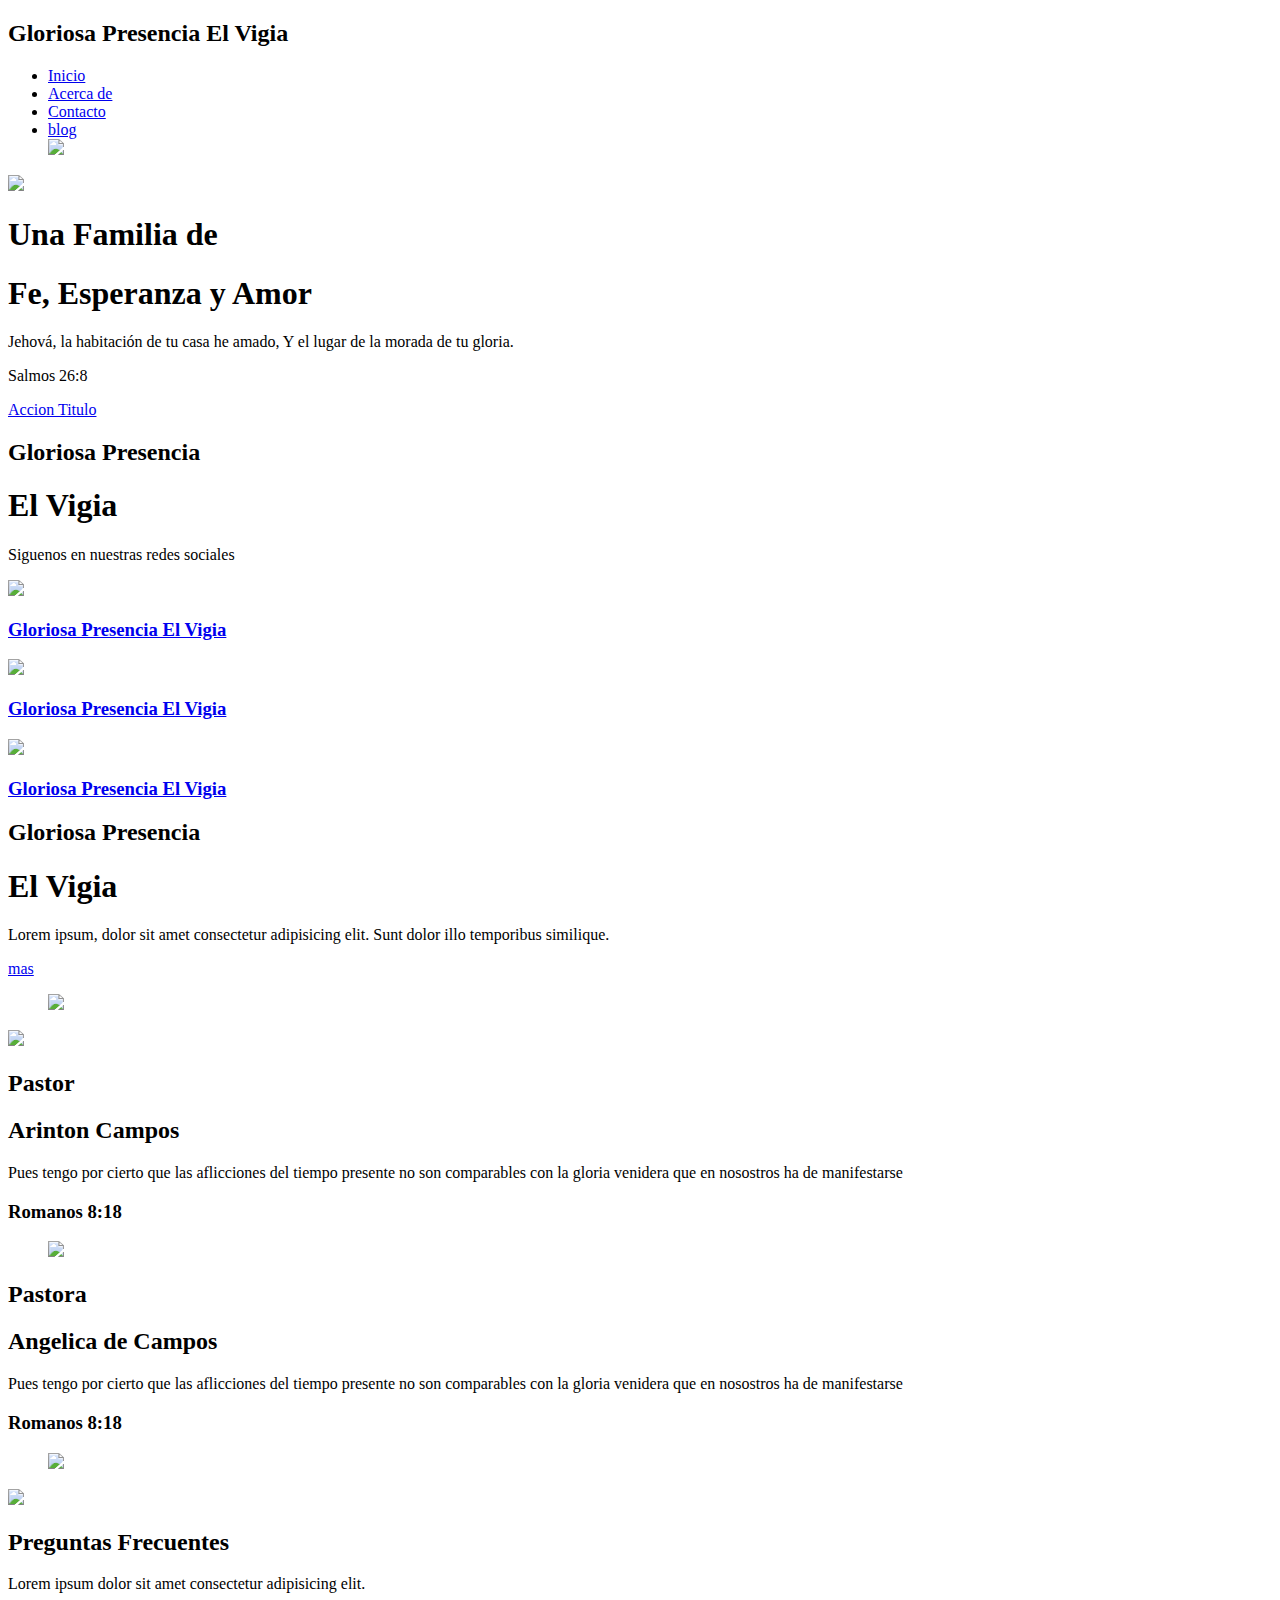
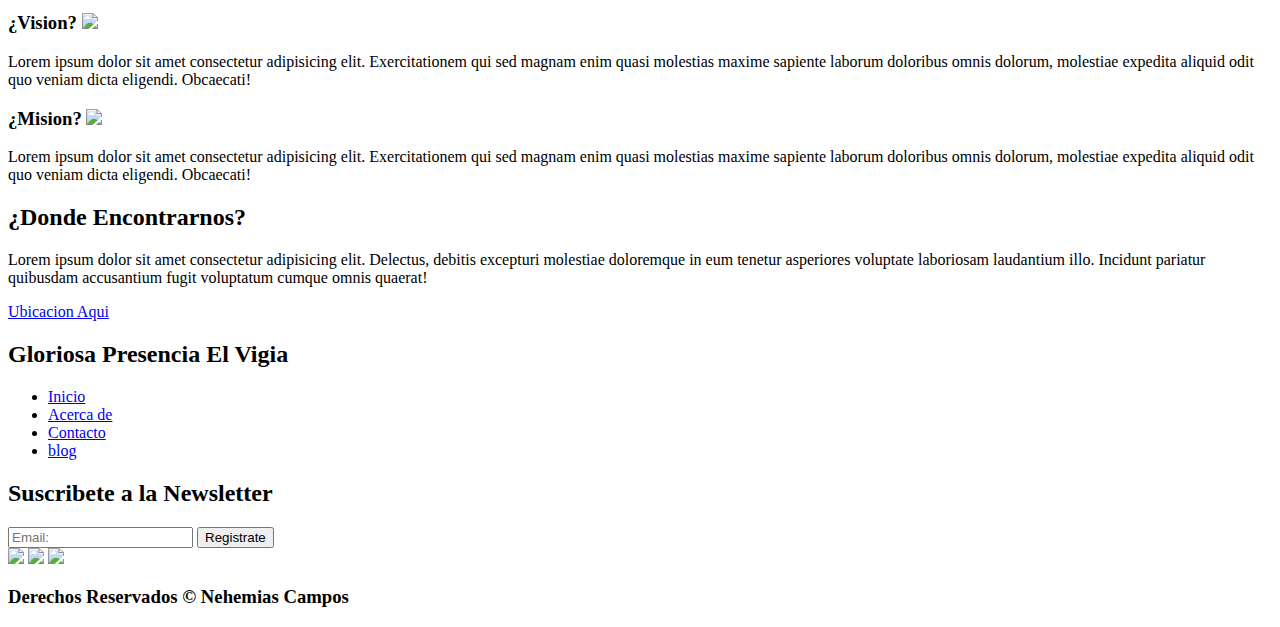
==== index.html @ e7c18369 "Add files via upload" ====
<!DOCTYPE html>
<html lang="es">
<head>
    <meta charset="UTF-8">
    <meta http-equiv="X-UA-Compatible" content="IE=edge">
    <meta name="viewport" content="width=device-width, initial-scale=1.0">
    <title>Gloriosa Presencia El Vigia</title>
    <link rel="shortcut icon" href="./images/favicon.ico" type="image/x-icon">
    <link rel="stylesheet" href="./css/normalize.css">
    <link rel="stylesheet" href="./css/estilos.css">

    <meta name="the-color" content="#2091F9">


<meta name="title" content="Gloriosa Presencia El Vigía ">
<meta name="description" content="">


<meta property="og:type" content="website">
<meta property="og:url" content="https://gloriosapresenciaelvigia.github.io">
<meta property="og:title" content="Gloriosa Presencia El Vigía">
<meta property="og:description" content="">
<meta property="og:image" content="https://gloriosapresenciaelvigia.github.io/images/photo.jpg">
</head>
<body>
    
    <header class="hero">
        <nav class="nav container">

            <div class="nav logo">
                <h2 class="nav__title">Gloriosa Presencia El Vigia</h2>
            </div>

            <ul class="nav__link nav__link--menu">
                <li class="nav__items">
                    <a href="#" class="nav__links">Inicio</a>
                </li>
                <li class="nav__items">
                    <a href="#" class="nav__links">Acerca de</a>
                </li>
                <li class="nav__items">
                    <a href="#" class="nav__links">Contacto</a>
                </li>
                <li class="nav__items">
                    <a href="#" class="nav__links">blog</a>
                </li>

                <img src="./images/close.svg" class="nav__close">
            </ul>

            <div class="nav__menu">
                <img src="./images/menu.svg" class="nav__menu">
            </div>
        </nav>


        <section class="hero__container container">
            <h1 class="hero__title">Una Familia de</h1>
            <h1 class="hero__title">Fe, Esperanza y Amor</h1>
            <p class="hero__paragraph">Jehová, la habitación de tu casa he amado, Y el lugar de la morada de tu gloria.</p>
            <p class="hero__paragraph">Salmos 26:8</p>
            <a href="#" class="cta">Accion Titulo</a>
        </section>
    </header>

<main >
    <section class="container about">
        <h2 class="subtitle">Gloriosa Presencia</h2>
        <h1 class="subtitle">El Vigia</h1>
        <p class="about__paragraph">Siguenos en nuestras redes sociales</p>
    
    <div class="about__main">
        <article class="about__icons">
            <img src="./images/instagram.svg" class="about__icon">
        <h3>   
            <a href="#" class="about__title">Gloriosa Presencia El Vigia</a>
        </h3> 
        </article>

        <article class="about__icons">
            <img src="./images/facebook.svg" class="about__icon">
            <h3>
                <a href="https://www.facebook.com/profile.php?id=100068288993117" class="about__title">Gloriosa Presencia El Vigia</a> 
            </h3>  
        </article>

        <article class="about__icons">
            <img src="./images/whatsapp.svg" class="about__icon">
            <h3>
                <a href="#" class="about__title">Gloriosa Presencia El Vigia</a>
            </h3>
        </article>
    </div>
    </section>
    
    <section class="knowledge">
        <div class="knowledge__container container">
            <div class="knowledge__texts">
                <h2 class="subtitle">Gloriosa Presencia</h2>
                <h1 class="subtitle">El Vigia</h1>
                    <p class="knowledge__paragraph">Lorem ipsum, dolor sit amet consectetur adipisicing elit. Sunt dolor illo temporibus similique.</p>
                <a href="#" class="cta">mas</a>
            </div>
            
            <figure class="knowledge__picture">
                <img src="./images/photo.jpg" class="knowledge__img">
            </figure>
        </div>
    </section>

    <section class="pastores">
        <div class="pastores__container container">
                <img src="./images/left1arrow.svg" class="pastores__arrow" id="before">
            
            <section class="pastores__body pastores__body--show" data-id="1">
                <div class="pastores__texts">
                    <h2 class="subtitle">Pastor</h2>
                        <h2 class="subtitle__title">Arinton Campos</h2>
                            <p class="pastores__review">Pues tengo por cierto que las aflicciones del tiempo presente no son comparables con la gloria venidera que en nosostros ha de manifestarse</p>
                    <h3 class="review__title">Romanos 8:18</h3>
                </div>
                <figure class="pastores__picture">
                    <img src="./images/pastores.jpg" class="pastores__img">
                </figure>
            </section>

            <section class="pastores__body" data-id="2">
                <div class="pastores__texts">
                    <h2 class="subtitle">Pastora</h2>
                    <h2 class="subtitle__title">Angelica de Campos</h2>
                        <p class="pastores__review">Pues tengo por cierto que las aflicciones del tiempo presente no son comparables con la gloria venidera que en nosostros ha de manifestarse</p>
                    <h3 class="review__title">Romanos 8:18</h3>
                </div>
                <figure class="pastores__picture">
                    <img src="./images/pastores.jpg" class="pastores__img">
                </figure>
            </section>
            <img src="./images/rigtharrow.svg" class="pastores__arrow" id="next">
        </div>
    </section>

    <section class="questions container">
        <h2 class="subtitle">Preguntas Frecuentes</h2>
        <p class="questions__paragraph">Lorem ipsum dolor sit amet consectetur adipisicing elit.</p>

        <section class="questions__container">
            <article class="questions__padding">
                <div class="questions__answer">
                    <h3 class="questions__title">¿Vision?
                        <span class="questions__arrow">
                            <img src="./images/arrow.svg" class="questions__img">
                        </span>
                    </h3>

                    <p class="questions__show">Lorem ipsum dolor sit amet consectetur adipisicing elit. Exercitationem qui sed magnam enim quasi molestias maxime sapiente laborum doloribus omnis dolorum, molestiae expedita aliquid odit quo veniam dicta eligendi. Obcaecati!</p>
                </div>
            </article>

            <article class="questions__padding">
                <div class="questions__answer">
                    <h3 class="questions__title">¿Mision?
                        <span class="questions__arrow">
                            <img src="./images/arrow.svg" class="questions__img">
                        </span>
                    </h3>

                    <p class="questions__show">Lorem ipsum dolor sit amet consectetur adipisicing elit. Exercitationem qui sed magnam enim quasi molestias maxime sapiente laborum doloribus omnis dolorum, molestiae expedita aliquid odit quo veniam dicta eligendi. Obcaecati!</p>
                </div>
            </article>
        </section>

        <section class="questions__offer">
            <h2 class="subtitle">¿Donde Encontrarnos?</h2>
            <p class="questions__copy">Lorem ipsum dolor sit amet consectetur adipisicing elit. Delectus, debitis excepturi molestiae doloremque in eum tenetur asperiores voluptate laboriosam laudantium illo. Incidunt pariatur quibusdam accusantium fugit voluptatum cumque omnis quaerat!</p>
            <a href="#" class="cta">Ubicacion Aqui</a>
        </section>
    </section>

</main>

<footer class="footer">
    <section class="footer__container container">
        <nav class="nav nav--footer">
            <h2 class="footer__title">Gloriosa Presencia El Vigia</h2>

            <ul class="nav__link nav__link--footer">
                <li class="nav__items">
                    <a href="#" class="nav__links">Inicio</a>
                </li>
                <li class="nav__items">
                    <a href="#" class="nav__links">Acerca de</a>
                </li>
                <li class="nav__items">
                    <a href="#" class="nav__links">Contacto</a>
                </li>
                <li class="nav__items">
                    <a href="#" class="nav__links">blog</a>
                </li>
            </ul>

        </nav>

        <form class="footer__form" action="https://formspree.io/f/mpzedkgv"
            method="POST">
            <h2 class="footer__newsletter">Suscribete a la Newsletter</h2>
            <div class="footer__inputs">
                <input type="email" placeholder="Email:" class="footer__input" name="_replyto">
                <input type="submit" value="Registrate" class="footer__submit">
            </div>
        </form>
    </section>

    <section class="footer__copy container">
        <div class="footer__social">
            <a href="https://www.facebook.com/profile.php?id=100073681330942" class="footer__icons"><img src="./images/facebook.svg" class="footer__img"></a>
            <a href="https://instagram.com/campos.2212?igshid=ZDdkNTZiNTM=" class="footer__icons"><img src="./images/instagram.svg" class="footer__img"></a>
            <a href="#" class="footer__icons"><img src="./images/whatsapp.svg" class="footer__img"></a>
        </div>

        <h3 class="footer__copyrigth">Derechos Reservados &copy; Nehemias Campos</h3>
    </section>
</footer>

<script src="./js/slider.js"></script>
<script src="./js/questions.js"></script>
<script src="./js/menu.js"></script>

</body>
</html>
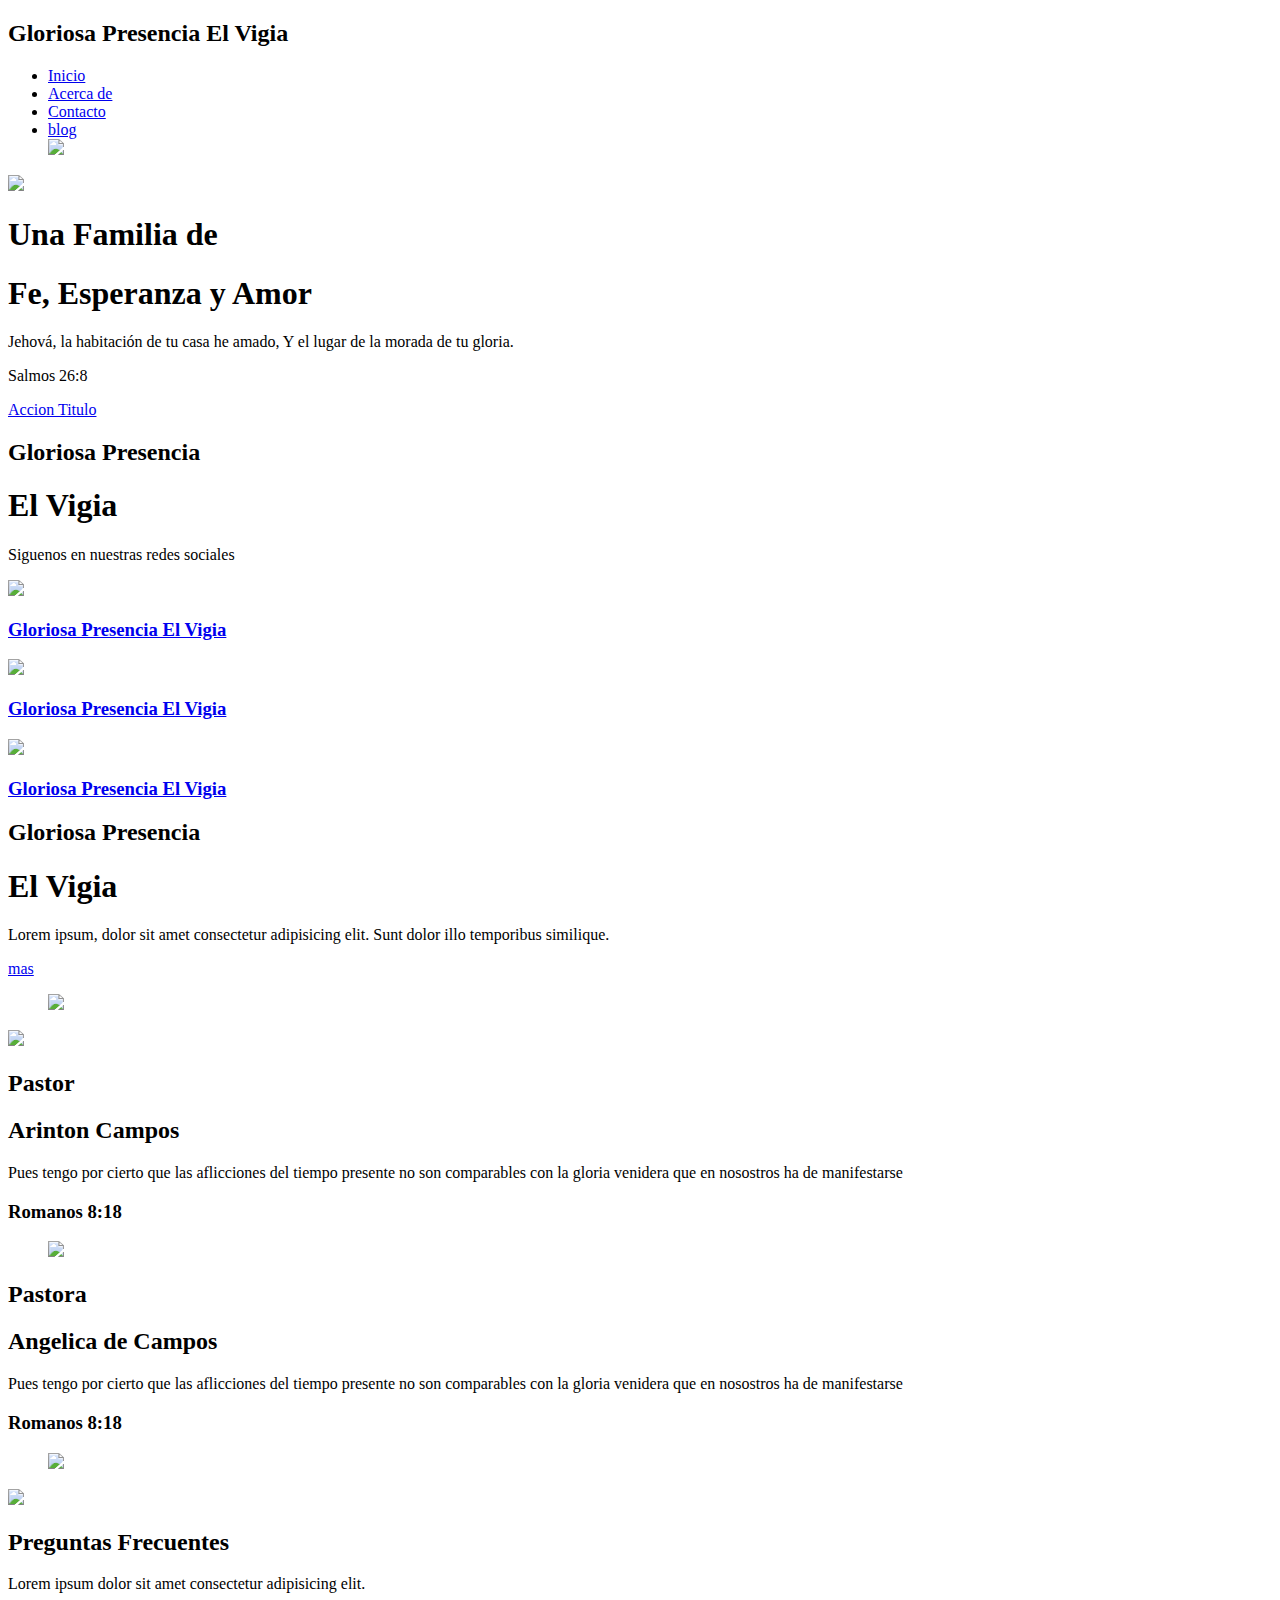
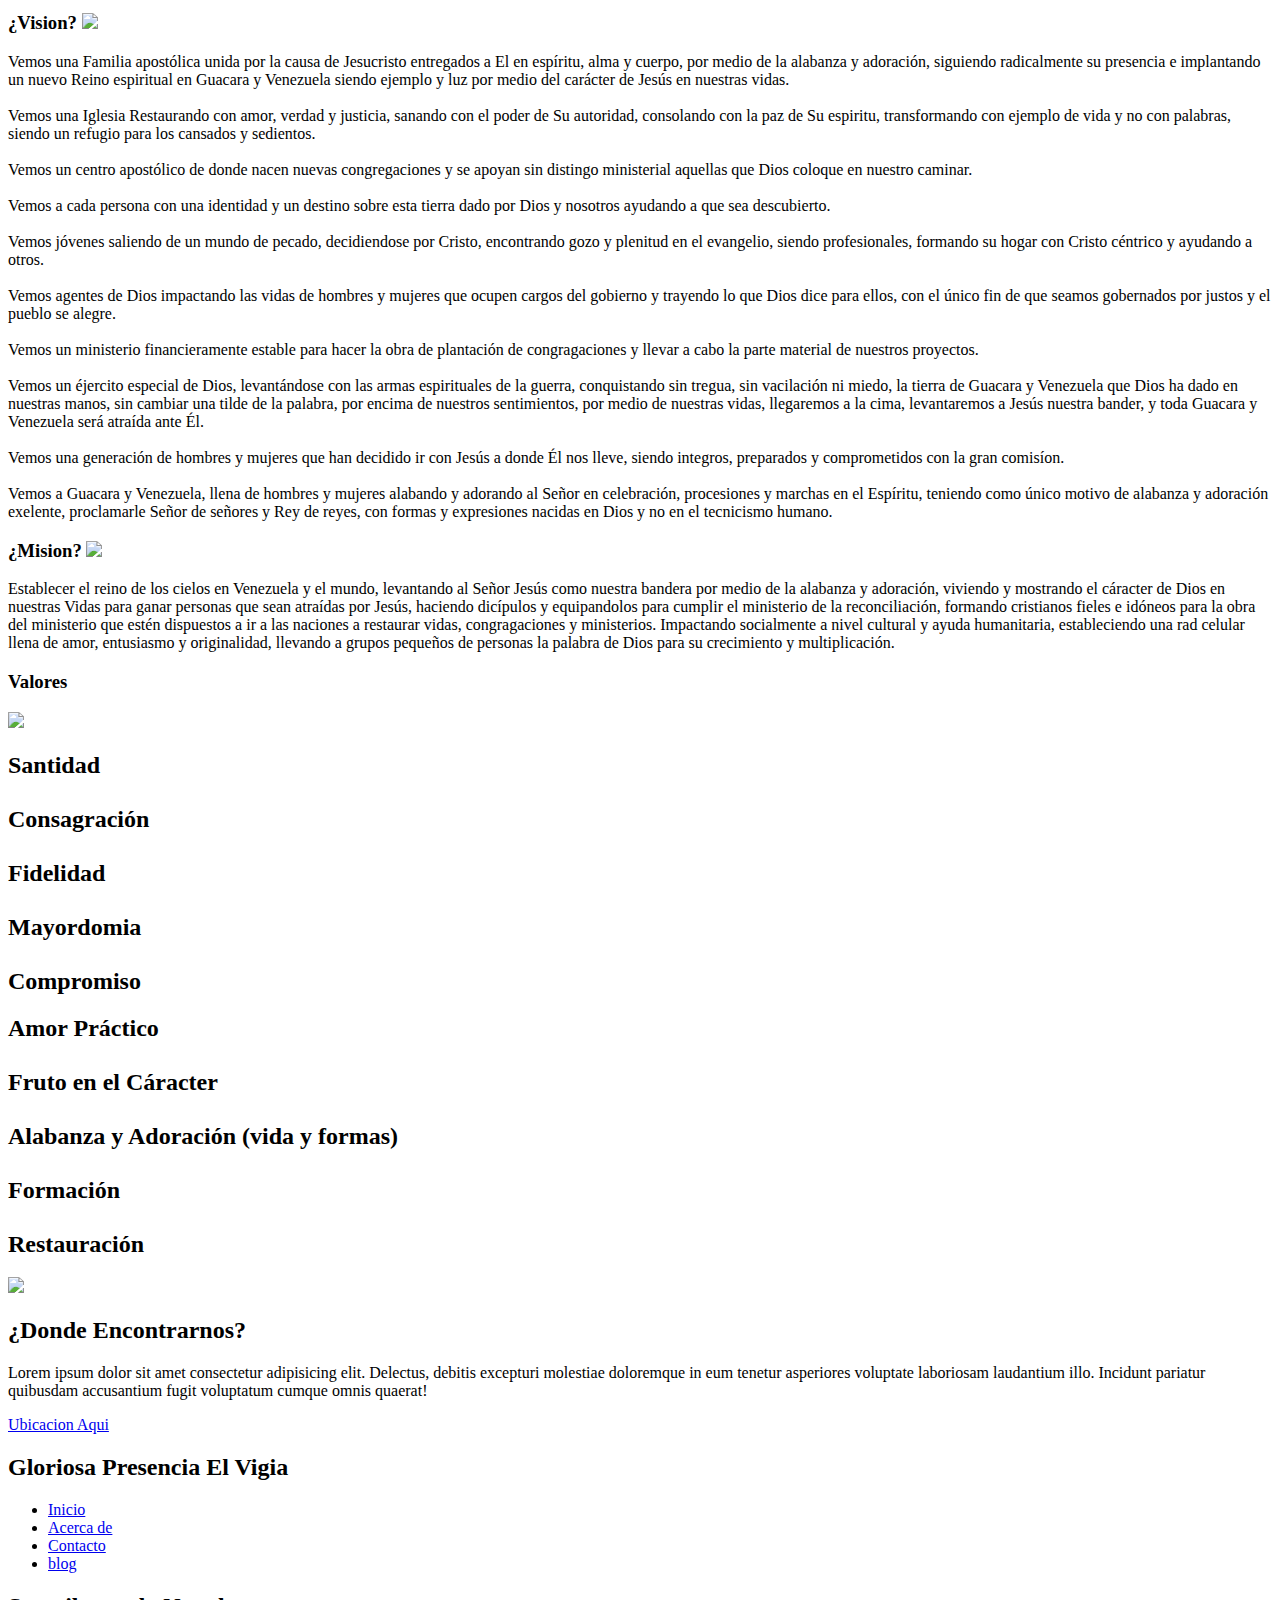
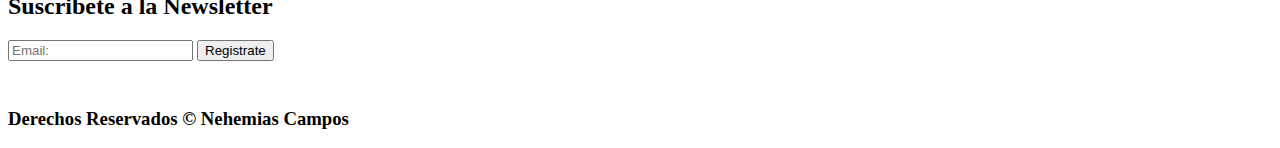
==== commit a8cd12bb: "Add files via upload" ====
--- a/index.html
+++ b/index.html
@@ -73,7 +73,7 @@
         <article class="about__icons">
             <img src="./images/instagram.svg" class="about__icon">
         <h3>   
-            <a href="#" class="about__title">Gloriosa Presencia El Vigia</a>
+            <a href="https://instagram.com/gloriosa_presencia?igshid=ZDdkNTZiNTM=" class="about__title">Gloriosa Presencia El Vigia</a>
         </h3> 
         </article>
 
@@ -152,7 +152,8 @@
                         </span>
                     </h3>
 
-                    <p class="questions__show">Lorem ipsum dolor sit amet consectetur adipisicing elit. Exercitationem qui sed magnam enim quasi molestias maxime sapiente laborum doloribus omnis dolorum, molestiae expedita aliquid odit quo veniam dicta eligendi. Obcaecati!</p>
+                    <p class="questions__show"> Vemos una Familia apostólica unida por la causa de Jesucristo entregados a El en espíritu, alma y cuerpo, por medio de la alabanza y adoración, siguiendo radicalmente su presencia e implantando un nuevo Reino espiritual en Guacara y Venezuela siendo ejemplo y luz por medio del carácter de Jesús en nuestras vidas.<br/><br/> Vemos una Iglesia Restaurando con amor, verdad y justicia, sanando con el poder de Su autoridad, consolando con la paz de Su espiritu, transformando con ejemplo de vida y no con palabras, siendo un refugio para los cansados y sedientos.<br/><br/> Vemos un centro apostólico de donde nacen nuevas congregaciones y se apoyan sin distingo ministerial aquellas que Dios coloque en nuestro caminar.<br/><br/> Vemos a cada persona con una identidad y un destino sobre esta tierra dado por Dios y nosotros ayudando a que sea descubierto.<br/><br/> Vemos jóvenes saliendo de un mundo de pecado, decidiendose por Cristo, encontrando gozo y plenitud en el evangelio, siendo profesionales, formando su hogar con Cristo céntrico y ayudando a otros.<br/><br/> Vemos agentes de Dios impactando las vidas de hombres y mujeres que ocupen cargos del gobierno y trayendo lo que Dios dice para ellos, con el único fin de que seamos gobernados por justos y el pueblo se alegre.<br/><br/> Vemos un ministerio financieramente estable para hacer la obra de plantación de congragaciones y llevar a cabo la parte material de nuestros proyectos.<br/><br/> Vemos un éjercito especial de Dios, levantándose con las armas espirituales de la guerra, conquistando sin tregua, sin vacilación ni miedo, la tierra de Guacara y Venezuela que Dios ha dado en nuestras manos, sin cambiar una tilde de la palabra, por encima de nuestros sentimientos, por medio de nuestras vidas, llegaremos a la cima, levantaremos a Jesús nuestra bander, y toda Guacara y Venezuela será atraída ante Él.<br/><br/> Vemos una generación de hombres y mujeres que han decidido ir con Jesús a donde Él nos lleve, siendo integros, preparados y comprometidos con la gran comisíon.<br/><br/> Vemos a Guacara y Venezuela, llena de hombres y mujeres alabando y adorando al Señor en celebración, procesiones y marchas en el Espíritu, teniendo como único motivo de alabanza y adoración exelente, proclamarle Señor de señores y Rey de reyes, con formas y expresiones nacidas en Dios y no en el tecnicismo humano.</p>
+                    
                 </div>
             </article>
 
@@ -164,16 +165,37 @@
                         </span>
                     </h3>
 
-                    <p class="questions__show">Lorem ipsum dolor sit amet consectetur adipisicing elit. Exercitationem qui sed magnam enim quasi molestias maxime sapiente laborum doloribus omnis dolorum, molestiae expedita aliquid odit quo veniam dicta eligendi. Obcaecati!</p>
+                    <p class="questions__show--add"> Establecer el reino de los cielos en Venezuela y el mundo, levantando al Señor Jesús como nuestra bandera por medio de la alabanza y adoración, viviendo y mostrando el cáracter de Dios en nuestras Vidas para ganar personas que sean atraídas por Jesús, haciendo dicípulos y equipandolos para cumplir el ministerio de la reconciliación, formando cristianos fieles e idóneos para la obra del ministerio que estén dispuestos a ir a las naciones a restaurar vidas, congragaciones y ministerios. Impactando socialmente a nivel cultural y ayuda humanitaria, estableciendo una rad celular llena de amor, entusiasmo y originalidad, llevando a grupos pequeños de personas la palabra de Dios para su crecimiento y multiplicación.</p>
                 </div>
             </article>
+            
         </section>
+
+        <section class="valores">
+            <h3 class="valores__title">Valores</h3>
+            <div class="valores__container container">
+                    <img src="./images/left1arrow.svg" class="valores__arrow" id="before2">
+
+            <section class="valores__body valores__body--show" data-id="1">
+                <div class="valores__texts">
+                    <h2 class="subtitle"> Santidad </br></br>Consagración </br></br> Fidelidad</br></br> Mayordomia</br></br> Compromiso</h2>
+                </div>
+            </section>
+                <section class="valores__body" data-id="2">
+                    <div class="valores__texts">
+                        <h2 class="subtitle"> Amor Práctico </br></br>Fruto en el Cáracter </br></br> Alabanza y Adoración (vida y formas)</br></br> Formación</br></br> Restauración</h2>
+                    </div>
+                </section>
+                <img src="./images/rigtharrow.svg" class="valores__arrow" id="next2">
+            </div>
+        </section>       
 
         <section class="questions__offer">
             <h2 class="subtitle">¿Donde Encontrarnos?</h2>
             <p class="questions__copy">Lorem ipsum dolor sit amet consectetur adipisicing elit. Delectus, debitis excepturi molestiae doloremque in eum tenetur asperiores voluptate laboriosam laudantium illo. Incidunt pariatur quibusdam accusantium fugit voluptatum cumque omnis quaerat!</p>
             <a href="#" class="cta">Ubicacion Aqui</a>
         </section>
+
     </section>
 
 </main>
@@ -212,9 +234,9 @@
 
     <section class="footer__copy container">
         <div class="footer__social">
-            <a href="https://www.facebook.com/profile.php?id=100073681330942" class="footer__icons"><img src="./images/facebook.svg" class="footer__img"></a>
-            <a href="https://instagram.com/campos.2212?igshid=ZDdkNTZiNTM=" class="footer__icons"><img src="./images/instagram.svg" class="footer__img"></a>
-            <a href="#" class="footer__icons"><img src="./images/whatsapp.svg" class="footer__img"></a>
+            <a href="https://www.facebook.com/profile.php?id=100073681330942" class="footer__icons"><img src="./images/facebook 2.svg" class="footer__img"></a>
+            <a href="https://instagram.com/campos.2212?igshid=ZDdkNTZiNTM=" class="footer__icons"><img src="./images/instagram2.svg" class="footer__img"></a>
+            <a href="#" class="footer__icons"><img src="./images/whatsapp 2.svg" class="footer__img"></a>
         </div>
 
         <h3 class="footer__copyrigth">Derechos Reservados &copy; Nehemias Campos</h3>
@@ -222,6 +244,7 @@
 </footer>
 
 <script src="./js/slider.js"></script>
+<script src="./js/valores.js"></script>
 <script src="./js/questions.js"></script>
 <script src="./js/menu.js"></script>
 
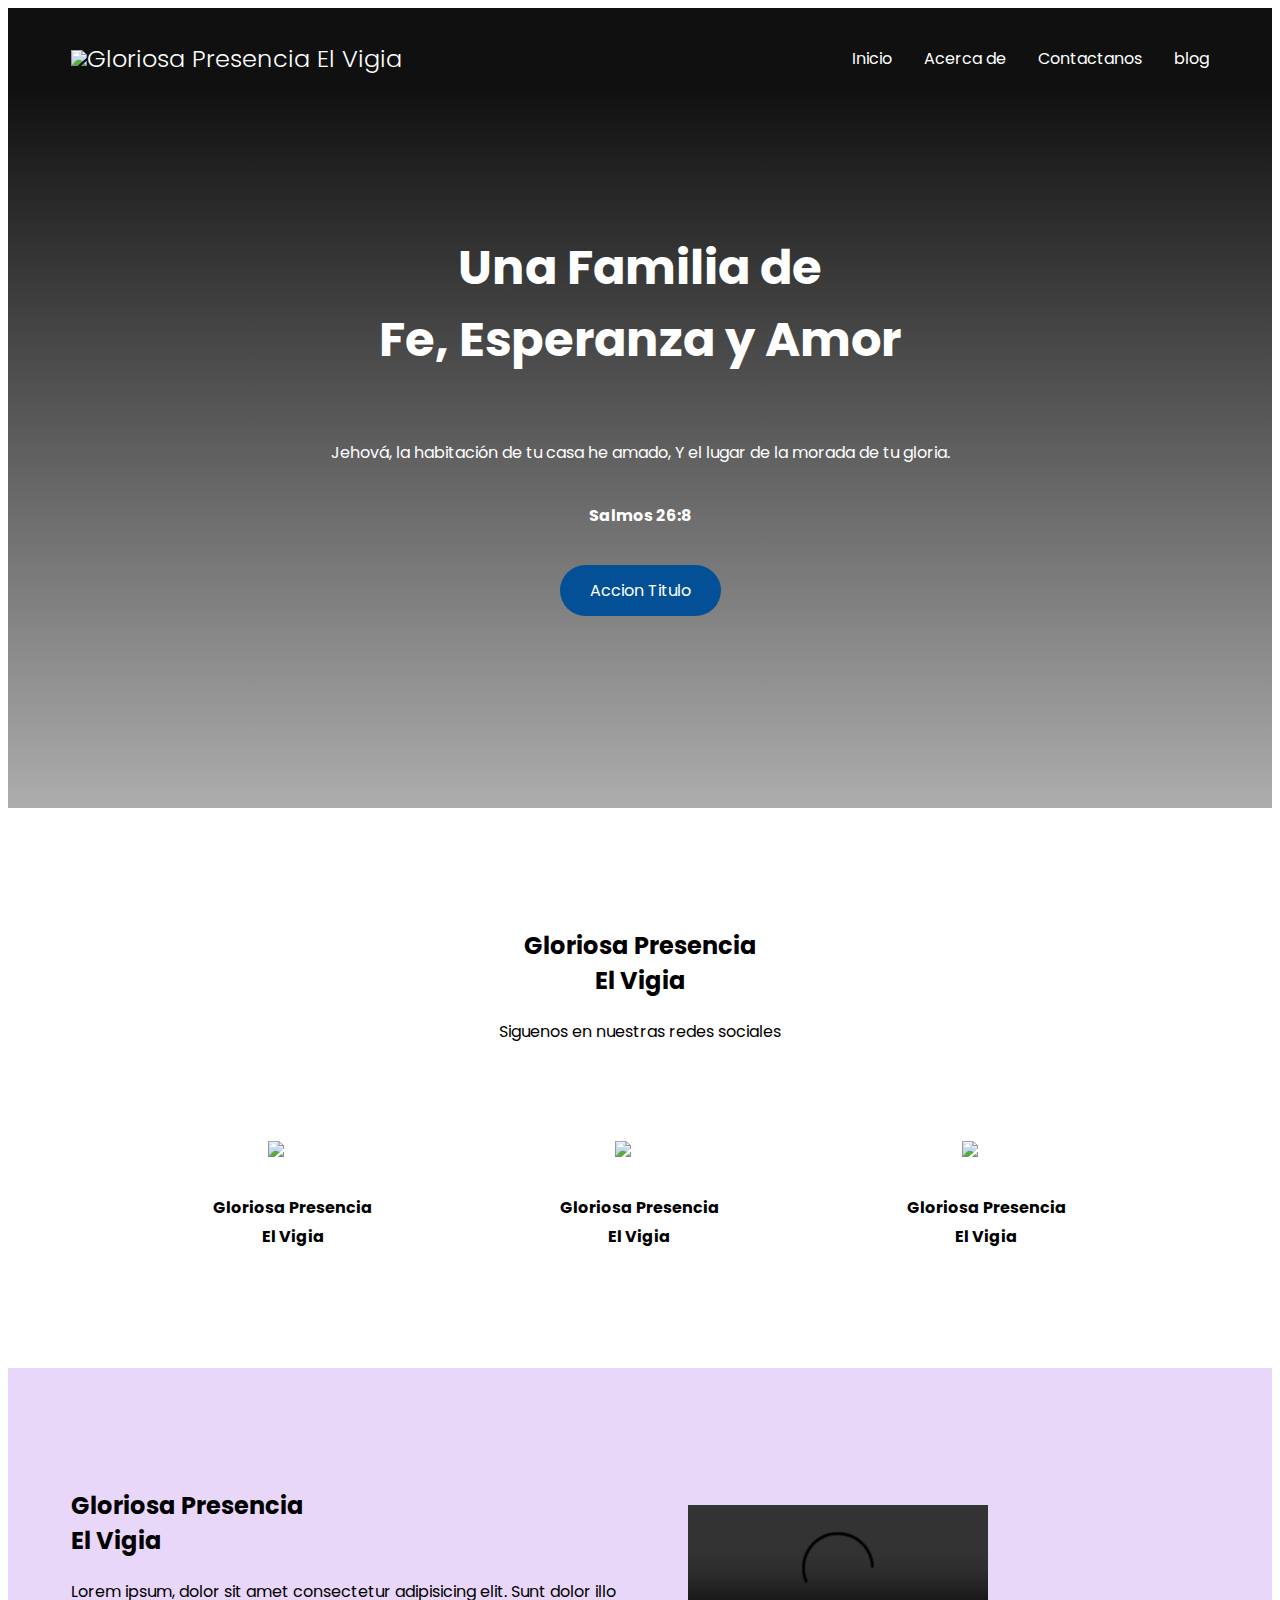
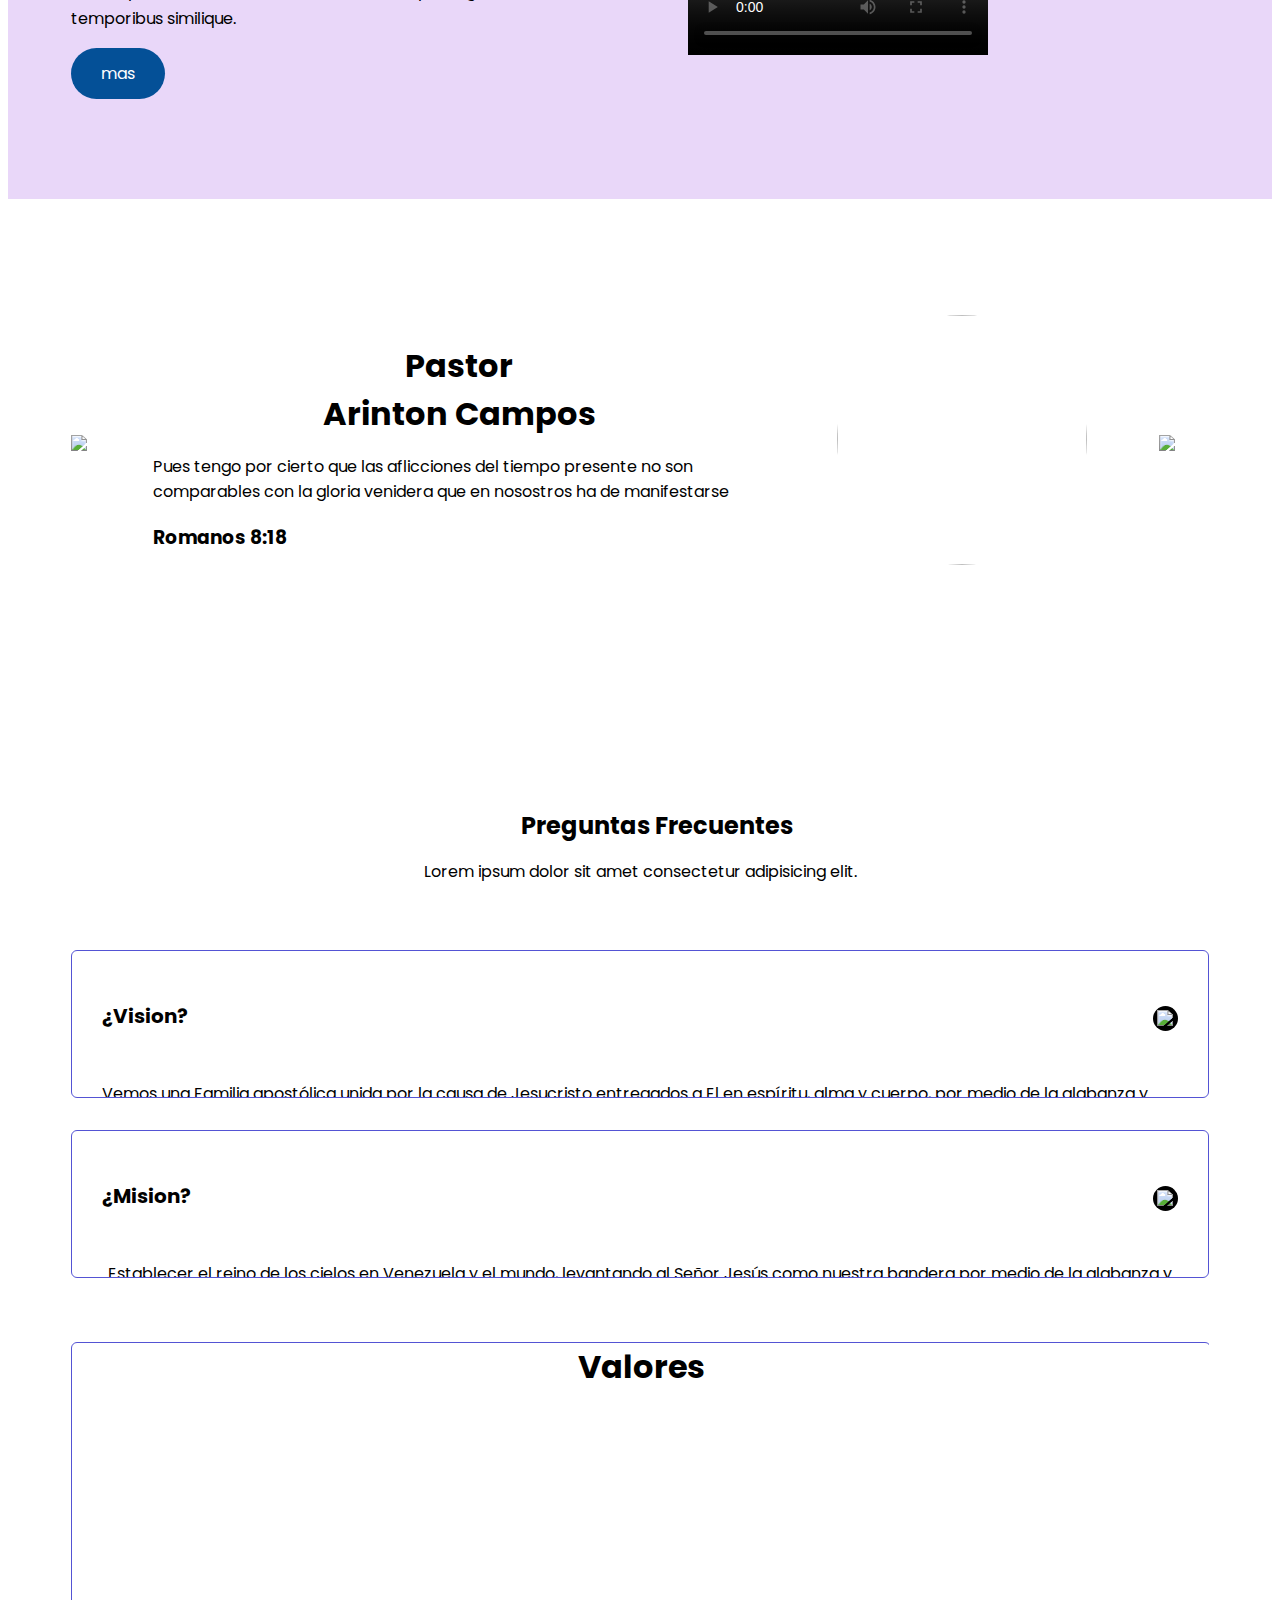
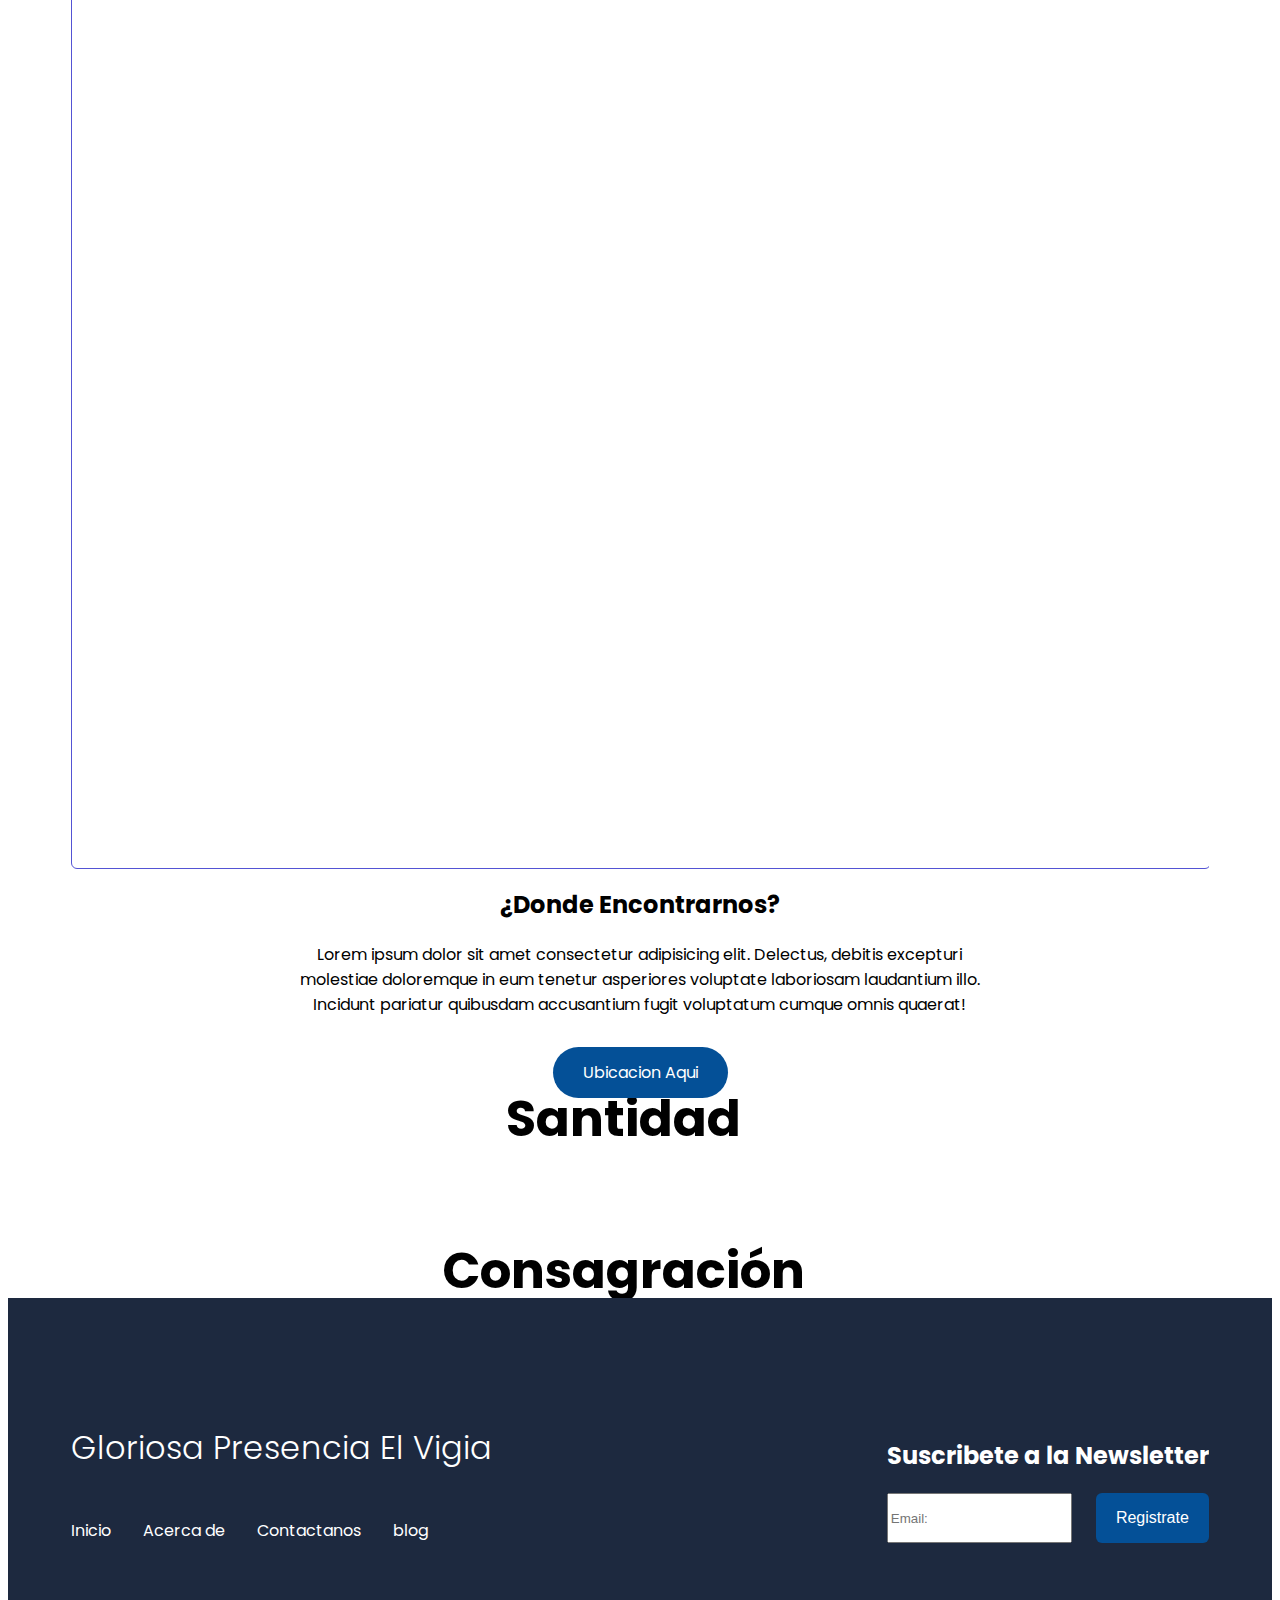
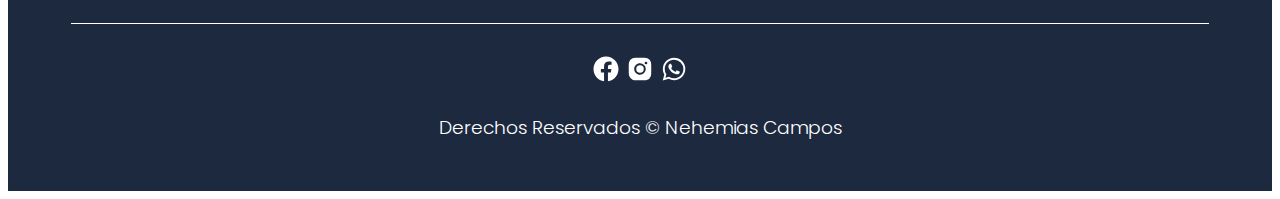
==== commit 9ac5ac87: "Add files via upload" ====
--- a/index.html
+++ b/index.html
@@ -1,5 +1,6 @@
 <!DOCTYPE html>
 <html lang="es">
+
 <head>
     <meta charset="UTF-8">
     <meta http-equiv="X-UA-Compatible" content="IE=edge">
@@ -11,99 +12,99 @@
 
     <meta name="the-color" content="#2091F9">
 
-
-<meta name="title" content="Gloriosa Presencia El Vigía ">
-<meta name="description" content="">
-
-
-<meta property="og:type" content="website">
-<meta property="og:url" content="https://gloriosapresenciaelvigia.github.io">
-<meta property="og:title" content="Gloriosa Presencia El Vigía">
-<meta property="og:description" content="">
-<meta property="og:image" content="https://gloriosapresenciaelvigia.github.io/images/photo.jpg">
+    <meta name="title" content="Gloriosa Presencia El Vigía ">
+    <meta name="description" content="">
+
+    <meta property="og:type" content="website">
+    <meta property="og:url" content="https://gloriosapresenciaelvigia.github.io">
+    <meta property="og:title" content="Gloriosa Presencia El Vigía">
+    <meta property="og:description" content="">
+    <meta property="og:image" content="https://gloriosapresenciaelvigia.github.io/images/photo.jpg">
+
 </head>
 <body>
     
-    <header class="hero">
+    <header class="hero" id="inicio">
         <nav class="nav container">
-
+            
+            <img src="./images/photo.jpg" class="nav__logo">
+            
             <div class="nav logo">
                 <h2 class="nav__title">Gloriosa Presencia El Vigia</h2>
             </div>
 
             <ul class="nav__link nav__link--menu">
                 <li class="nav__items">
-                    <a href="#" class="nav__links">Inicio</a>
-                </li>
-                <li class="nav__items">
-                    <a href="#" class="nav__links">Acerca de</a>
-                </li>
-                <li class="nav__items">
-                    <a href="#" class="nav__links">Contacto</a>
-                </li>
-                <li class="nav__items">
-                    <a href="#" class="nav__links">blog</a>
-                </li>
-
-                <img src="./images/close.svg" class="nav__close">
+                    <a href="#inicio" class="nav__links">Inicio</a>
+                </li>
+                <li class="nav__items">
+                    <a href="#acerca-de" class="nav__links">Acerca de</a>
+                </li>
+                <li class="nav__items">
+                    <a href="#contactanos" class="nav__links">Contactanos</a>
+                </li>
+                <li class="nav__items">
+                    <a href="#blog" class="nav__links">blog</a>
+                </li>
+                    <img src="./images/close.svg" class="nav__close">
             </ul>
 
             <div class="nav__menu">
                 <img src="./images/menu.svg" class="nav__menu">
             </div>
+
         </nav>
 
-
         <section class="hero__container container">
-            <h1 class="hero__title">Una Familia de</h1>
-            <h1 class="hero__title">Fe, Esperanza y Amor</h1>
+            <h1 class="hero__title">Una Familia de <br> Fe, Esperanza y Amor</h1>
             <p class="hero__paragraph">Jehová, la habitación de tu casa he amado, Y el lugar de la morada de tu gloria.</p>
-            <p class="hero__paragraph">Salmos 26:8</p>
+            <h4 class="hero__subparagraph">Salmos 26:8</h4>
             <a href="#" class="cta">Accion Titulo</a>
         </section>
     </header>
 
-<main >
-    <section class="container about">
-        <h2 class="subtitle">Gloriosa Presencia</h2>
-        <h1 class="subtitle">El Vigia</h1>
+<main>
+    
+    <section class="container about" id="contactanos">
+        
+        <h2 class="about__subtitle">Gloriosa Presencia<br>El Vigia</h2>
         <p class="about__paragraph">Siguenos en nuestras redes sociales</p>
     
-    <div class="about__main">
-        <article class="about__icons">
-            <img src="./images/instagram.svg" class="about__icon">
-        <h3>   
-            <a href="https://instagram.com/gloriosa_presencia?igshid=ZDdkNTZiNTM=" class="about__title">Gloriosa Presencia El Vigia</a>
-        </h3> 
-        </article>
-
-        <article class="about__icons">
-            <img src="./images/facebook.svg" class="about__icon">
-            <h3>
-                <a href="https://www.facebook.com/profile.php?id=100068288993117" class="about__title">Gloriosa Presencia El Vigia</a> 
-            </h3>  
-        </article>
-
-        <article class="about__icons">
-            <img src="./images/whatsapp.svg" class="about__icon">
-            <h3>
-                <a href="#" class="about__title">Gloriosa Presencia El Vigia</a>
-            </h3>
-        </article>
-    </div>
+        <div class="about__main">
+            <article class="about__icons">
+                <img src="./images/instagram.svg" class="about__icon">
+            <h3>   
+                <a href="https://instagram.com/gloriosa_presencia?igshid=ZDdkNTZiNTM=" class="about__title">Gloriosa Presencia<br>El Vigia</a>
+            </h3> 
+            </article>
+
+             <article class="about__icons">
+                <img src="./images/facebook.svg" class="about__icon">
+                    <h3>
+                        <a href="https://www.facebook.com/profile.php?id=100068288993117" class="about__title">Gloriosa Presencia<br>El Vigia</a> 
+                     </h3>  
+            </article>
+
+            <article class="about__icons">
+                <img src="./images/whatsapp.svg" class="about__icon">
+                <h3>
+                <a href="#" class="about__title">Gloriosa Presencia<br>El Vigia</a>
+                </h3>
+            </article>
+        </div>
+
     </section>
     
     <section class="knowledge">
         <div class="knowledge__container container">
             <div class="knowledge__texts">
-                <h2 class="subtitle">Gloriosa Presencia</h2>
-                <h1 class="subtitle">El Vigia</h1>
+                <h2 class="knowledge__subtitle">Gloriosa Presencia<br>El Vigia</h2>
                     <p class="knowledge__paragraph">Lorem ipsum, dolor sit amet consectetur adipisicing elit. Sunt dolor illo temporibus similique.</p>
                 <a href="#" class="cta">mas</a>
             </div>
             
             <figure class="knowledge__picture">
-                <img src="./images/photo.jpg" class="knowledge__img">
+                <video src="./images/Predica.mp4" class="knowledge__video" controls></video>
             </figure>
         </div>
     </section>
@@ -114,9 +115,8 @@
             
             <section class="pastores__body pastores__body--show" data-id="1">
                 <div class="pastores__texts">
-                    <h2 class="subtitle">Pastor</h2>
-                        <h2 class="subtitle__title">Arinton Campos</h2>
-                            <p class="pastores__review">Pues tengo por cierto que las aflicciones del tiempo presente no son comparables con la gloria venidera que en nosostros ha de manifestarse</p>
+                        <h2 class="pastores__subtitle">Pastor<br>Arinton Campos</h2>
+                        <p class="pastores__review">Pues tengo por cierto que las aflicciones del tiempo presente no son comparables con la gloria venidera que en nosostros ha de manifestarse</p>
                     <h3 class="review__title">Romanos 8:18</h3>
                 </div>
                 <figure class="pastores__picture">
@@ -126,9 +126,8 @@
 
             <section class="pastores__body" data-id="2">
                 <div class="pastores__texts">
-                    <h2 class="subtitle">Pastora</h2>
-                    <h2 class="subtitle__title">Angelica de Campos</h2>
-                        <p class="pastores__review">Pues tengo por cierto que las aflicciones del tiempo presente no son comparables con la gloria venidera que en nosostros ha de manifestarse</p>
+                    <h2 class="pastores__subtitle">Pastora<br>Angelica de Campos</h2>
+                        <p class="pastores__review">Pues tengo por cierto que las aflicciones del tiempo presente no son comparables con la gloria venidera que en nosostros ha de manifestarse.</p>
                     <h3 class="review__title">Romanos 8:18</h3>
                 </div>
                 <figure class="pastores__picture">
@@ -139,7 +138,7 @@
         </div>
     </section>
 
-    <section class="questions container">
+    <section class="questions container" id="acerca-de">
         <h2 class="subtitle">Preguntas Frecuentes</h2>
         <p class="questions__paragraph">Lorem ipsum dolor sit amet consectetur adipisicing elit.</p>
 
@@ -155,6 +154,7 @@
                     <p class="questions__show"> Vemos una Familia apostólica unida por la causa de Jesucristo entregados a El en espíritu, alma y cuerpo, por medio de la alabanza y adoración, siguiendo radicalmente su presencia e implantando un nuevo Reino espiritual en Guacara y Venezuela siendo ejemplo y luz por medio del carácter de Jesús en nuestras vidas.<br/><br/> Vemos una Iglesia Restaurando con amor, verdad y justicia, sanando con el poder de Su autoridad, consolando con la paz de Su espiritu, transformando con ejemplo de vida y no con palabras, siendo un refugio para los cansados y sedientos.<br/><br/> Vemos un centro apostólico de donde nacen nuevas congregaciones y se apoyan sin distingo ministerial aquellas que Dios coloque en nuestro caminar.<br/><br/> Vemos a cada persona con una identidad y un destino sobre esta tierra dado por Dios y nosotros ayudando a que sea descubierto.<br/><br/> Vemos jóvenes saliendo de un mundo de pecado, decidiendose por Cristo, encontrando gozo y plenitud en el evangelio, siendo profesionales, formando su hogar con Cristo céntrico y ayudando a otros.<br/><br/> Vemos agentes de Dios impactando las vidas de hombres y mujeres que ocupen cargos del gobierno y trayendo lo que Dios dice para ellos, con el único fin de que seamos gobernados por justos y el pueblo se alegre.<br/><br/> Vemos un ministerio financieramente estable para hacer la obra de plantación de congragaciones y llevar a cabo la parte material de nuestros proyectos.<br/><br/> Vemos un éjercito especial de Dios, levantándose con las armas espirituales de la guerra, conquistando sin tregua, sin vacilación ni miedo, la tierra de Guacara y Venezuela que Dios ha dado en nuestras manos, sin cambiar una tilde de la palabra, por encima de nuestros sentimientos, por medio de nuestras vidas, llegaremos a la cima, levantaremos a Jesús nuestra bander, y toda Guacara y Venezuela será atraída ante Él.<br/><br/> Vemos una generación de hombres y mujeres que han decidido ir con Jesús a donde Él nos lleve, siendo integros, preparados y comprometidos con la gran comisíon.<br/><br/> Vemos a Guacara y Venezuela, llena de hombres y mujeres alabando y adorando al Señor en celebración, procesiones y marchas en el Espíritu, teniendo como único motivo de alabanza y adoración exelente, proclamarle Señor de señores y Rey de reyes, con formas y expresiones nacidas en Dios y no en el tecnicismo humano.</p>
                     
                 </div>
+
             </article>
 
             <article class="questions__padding">
@@ -168,32 +168,32 @@
                     <p class="questions__show--add"> Establecer el reino de los cielos en Venezuela y el mundo, levantando al Señor Jesús como nuestra bandera por medio de la alabanza y adoración, viviendo y mostrando el cáracter de Dios en nuestras Vidas para ganar personas que sean atraídas por Jesús, haciendo dicípulos y equipandolos para cumplir el ministerio de la reconciliación, formando cristianos fieles e idóneos para la obra del ministerio que estén dispuestos a ir a las naciones a restaurar vidas, congragaciones y ministerios. Impactando socialmente a nivel cultural y ayuda humanitaria, estableciendo una rad celular llena de amor, entusiasmo y originalidad, llevando a grupos pequeños de personas la palabra de Dios para su crecimiento y multiplicación.</p>
                 </div>
             </article>
-            
-        </section>
-
-        <section class="valores">
-            <h3 class="valores__title">Valores</h3>
-            <div class="valores__container container">
-                    <img src="./images/left1arrow.svg" class="valores__arrow" id="before2">
-
-            <section class="valores__body valores__body--show" data-id="1">
-                <div class="valores__texts">
-                    <h2 class="subtitle"> Santidad </br></br>Consagración </br></br> Fidelidad</br></br> Mayordomia</br></br> Compromiso</h2>
-                </div>
-            </section>
-                <section class="valores__body" data-id="2">
+
+            <section class="valores">
+                <h3 class="valores__title">Valores</h3>
+                <div class="valores__container container">
+                        <img src="./images/left1arrow.svg" class="valores__arrow" id="before2">
+    
+                <section class="valores__body valores__body--show" data-id="1">
                     <div class="valores__texts">
-                        <h2 class="subtitle"> Amor Práctico </br></br>Fruto en el Cáracter </br></br> Alabanza y Adoración (vida y formas)</br></br> Formación</br></br> Restauración</h2>
+                        <h2 class="valores__subtitle">Santidad </br></br>Consagración </br></br>Fidelidad </br></br>Mayordomia </br></br>Compromiso </h2>
                     </div>
                 </section>
-                <img src="./images/rigtharrow.svg" class="valores__arrow" id="next2">
-            </div>
-        </section>       
-
-        <section class="questions__offer">
-            <h2 class="subtitle">¿Donde Encontrarnos?</h2>
-            <p class="questions__copy">Lorem ipsum dolor sit amet consectetur adipisicing elit. Delectus, debitis excepturi molestiae doloremque in eum tenetur asperiores voluptate laboriosam laudantium illo. Incidunt pariatur quibusdam accusantium fugit voluptatum cumque omnis quaerat!</p>
-            <a href="#" class="cta">Ubicacion Aqui</a>
+                    <section class="valores__body" data-id="2">
+                        <div class="valores__texts">
+                            <h2 class="valores__subtitle">Amor Práctico </br></br>Fruto en el Cáracter </br></br>Alabanza y Adoración (vida y formas) </br></br>Formación </br></br>Restauración </h2>
+                        </div>
+                    </section>
+                    <img src="./images/rigtharrow.svg" class="valores__arrow" id="next2">
+                </div>
+            </section> 
+            
+            <section class="questions__offer">
+                <h2 class="questions__subtitle">¿Donde Encontrarnos?</h2>
+                <p class="questions__copy">Lorem ipsum dolor sit amet consectetur adipisicing elit. Delectus, debitis excepturi molestiae doloremque in eum tenetur asperiores voluptate laboriosam laudantium illo. Incidunt pariatur quibusdam accusantium fugit voluptatum cumque omnis quaerat!</p>
+                <a href="#" class="cta">Ubicacion Aqui</a>
+            </section>
+            
         </section>
 
     </section>
@@ -201,22 +201,23 @@
 </main>
 
 <footer class="footer">
+    
     <section class="footer__container container">
         <nav class="nav nav--footer">
             <h2 class="footer__title">Gloriosa Presencia El Vigia</h2>
 
             <ul class="nav__link nav__link--footer">
                 <li class="nav__items">
-                    <a href="#" class="nav__links">Inicio</a>
-                </li>
-                <li class="nav__items">
-                    <a href="#" class="nav__links">Acerca de</a>
-                </li>
-                <li class="nav__items">
-                    <a href="#" class="nav__links">Contacto</a>
-                </li>
-                <li class="nav__items">
-                    <a href="#" class="nav__links">blog</a>
+                    <a href="#inicio" class="nav__links">Inicio</a>
+                </li>
+                <li class="nav__items">
+                    <a href="#acerca-de" class="nav__links">Acerca de</a>
+                </li>
+                <li class="nav__items">
+                    <a href="#contactanos" class="nav__links">Contactanos</a>
+                </li>
+                <li class="nav__items">
+                    <a href="#blog" class="nav__links">blog</a>
                 </li>
             </ul>
 
@@ -229,7 +230,9 @@
                 <input type="email" placeholder="Email:" class="footer__input" name="_replyto">
                 <input type="submit" value="Registrate" class="footer__submit">
             </div>
+
         </form>
+    
     </section>
 
     <section class="footer__copy container">
@@ -241,6 +244,7 @@
 
         <h3 class="footer__copyrigth">Derechos Reservados &copy; Nehemias Campos</h3>
     </section>
+
 </footer>
 
 <script src="./js/slider.js"></script>
--- a/css/estilos.css
+++ b/css/estilos.css
@@ -0,0 +1,721 @@
+@import url('https://fonts.googleapis.com/css2?family=Poppins:wght@300;400;600;700&display=swap');
+
+/*enlaces*/
+
+:root{
+    --padding-container: 100px 0;
+    --color_title: #000000;
+
+}
+
+/*fuente de letra*/
+
+body{
+    font-family: 'Poppins', sans-serif;
+}
+
+/*tamaño del encabezado de la pagina*/
+
+.container{
+    width: 90%;
+    max-width: 1200px;
+    margin: 0 auto;
+    overflow:hidden;
+    padding: var(--padding-container);
+
+}
+
+/*resto del tamaño de la pagina*/
+
+.hero{
+    width: 100%;
+    height: 100vh;
+    min-height: 600px;
+    max-height: 800px;
+    position: relative;
+    display: grid;
+    grid-template-rows: 100px 1fr;
+    color: rgb(255, 255, 255);
+}
+
+/*fondo tamaño, color y imagen*/
+
+.hero::before{
+    content: "";
+    position: absolute;
+    top: 0;
+    left: 0;
+    width: 100%;
+    height: 100%;
+    background-image: linear-gradient(180deg, rgba(0, 0, 0, 0.937) 10%, rgba(0, 0, 0, 0.32) 100% ), url('../images/fondo.jpg');
+    background-size: cover;
+    background-position: center;
+    z-index: -1;
+}
+
+/*funciones de tamaños entre cada palabra .nav*/
+
+.nav{
+    --padding-container:0;
+    height: 100%;
+    display: flex;
+    align-items: center;
+}
+
+.nav__title{
+    font-weight: 300;
+}
+
+.nav__link{
+    margin-left: auto;
+    padding: 0;
+    display: grid;
+    grid-auto-flow: column;
+    grid-auto-columns: max-content;
+    gap: 2em;
+
+}
+
+.nav__items{
+    list-style: none;
+    justify-self: center;
+}
+
+.nav__links{
+    color: rgb(255, 255, 255);
+    text-decoration: none;
+}
+
+.nav__menu{
+    margin-left: auto;
+    cursor: pointer;
+    display: none;
+}
+
+.nav__img{
+    display: block;
+    width: 30px;
+}
+
+.nav__close{
+    display: var(--show, none);
+}
+
+/*Hero container*/
+
+.hero__container{
+    max-width: 800px;
+    display: grid;
+    --padding-container: 0;
+    grid-auto-rows: max-content;
+    align-content: center;
+    gap: 1em;
+    padding-bottom: 100px;
+    text-align: center;
+}
+
+
+.hero__title{
+    font-size: 3rem;
+}
+
+.hero__paragraph{
+    margin-bottom: 1px;
+}
+
+.cta{
+    display: inline-block;
+    background-color: #045097;
+    justify-self: center;
+    color: #ffff;
+    text-decoration: none;
+    padding: 13px 30px;
+    border-radius: 32px; 
+}
+
+/*About */
+
+.about{
+    text-align: center;
+}
+
+.about__title{
+    width: 100px;
+    color: #000000;
+    text-decoration: none;
+    justify-self: center;
+    font-size: 1rem;
+}
+
+.subtitle{
+    color: var(--color_title);
+    font-size: 2rem;
+    margin-bottom: 10px;
+}
+
+.about__paragraph{
+    line-height: 1.7;
+    color: rgb(0, 0, 0);
+}
+
+.about__main{
+    padding-top: 80px;
+    display: grid;
+    width: 90%;
+    margin: 0 auto;
+    gap: 1em;
+    overflow: hidden;
+    grid-template-columns: repeat(auto-fit, minmax(260px, auto));
+}
+
+.about__icons{
+    display: grid;
+    gap: 1em;
+    justify-items: center;
+    width: 260px;
+    overflow: hidden;
+    margin: 0 auto;
+}
+
+.about__icon{
+    width: 50px;
+    color: #000000;
+    text-decoration: none;
+    justify-self: center;
+    font-size: 1rem;
+}
+
+/*Knowledge*/
+
+.knowledge{
+    background-color: #e9d7f9;
+    background-image:  radial-gradient(#8f44f7 0.5px, transparent 0.5px), radial-gradient(#8f44f7 0.5px, #e9d7f9 0.5px);
+    background-size: 20px 20px;
+    background-position: 0 0,10px 10px;
+    overflow: hidden;
+}
+
+.knowledge__container{
+    display: grid;
+    grid-template-columns: 1fr 1fr;
+    gap: 1em;
+    align-items: center;
+}
+
+.knowledge__picture{
+    max-width: 500px;
+}
+
+.knowledge__paragraph{
+    line-height: 1.7;
+    margin-bottom: 15px;
+}
+
+.knowledge__img{
+    width: 100%;
+    display: block;
+}
+
+/* Pastores*/
+
+.pastores{
+    background-color: #fff;
+}
+
+.pastores__subtitle{
+    text-align: center;
+    font-size: 2rem;
+    gap: 50px;
+    margin-bottom: 10px;
+    display: grid;
+}
+
+.pastores__container{
+    display: grid;
+    grid-template-columns: 50px 1fr 50px;
+    gap: 2em;
+    align-items: center;
+}
+
+.pastores__body{
+    display: grid;
+    grid-template-columns: 1fr max-content;
+    justify-content: space-between;
+    align-items: center;
+    gap: 2em;
+    grid-column: 2/3;
+    grid-row: 1/2;
+    opacity: 0;
+    pointer-events: none;
+}
+
+.pastores__body--show{
+    pointer-events: unset;
+    opacity: 1;
+    transition: opacity 1.5s ease-in-out;
+}
+
+.pastores__img{
+    width: 250px;
+    height: 250px;
+    border-radius: 50%;
+    object-fit: cover;
+    object-position: 100% 0%;
+}
+
+.pastores__text{
+    max-width: 700px;
+}
+
+.subtitle{
+    margin-bottom: 5px;
+}
+
+.subtitle__title{
+    margin-bottom: 30px;
+}
+
+.pastores__review{
+    display: grid;
+    gap: 2em;
+}
+
+.pastores__arrow{
+    width: 90%;
+    cursor: pointer;
+}
+
+/*questions*/
+
+.questions{
+    text-align: center;
+}
+
+.questions__container{
+    display: grid;
+    gap: 2em;
+    padding-top: 50px;
+    padding-bottom: 100px;
+}
+
+.questions__padding{
+    padding: 0;
+    transition: padding .3s;
+    border: 1px solid #5454D4;
+    border-radius: 6px;
+}
+
+.questions__padding--add{
+    padding-bottom: 30px;
+}
+
+.questions__answer{
+    padding: 0 30px 0;
+    overflow: hidden;
+}
+
+.questions__title{
+    text-align: left;
+    display: flex;
+    font-size: 20px;
+    padding: 30px 0 30px;
+    cursor: pointer;
+    color: var(--color_title);
+    justify-content: space-between;
+}
+
+.questions__arrow{
+    border-radius: 50%;
+    background-color: var(--color_title);
+    width: 25px;
+    height: 25px;
+    display: flex;
+    justify-content: center;
+    align-items: center;
+    align-self: flex-end;
+    margin-left: 10px;
+    transition: transform .3s;
+}
+
+.questions__arrow--rotate{
+    transform: rotate(180deg);
+}
+
+.questions__show{
+    text-align: left;
+    height: 0;
+    transition: heigth .6s;
+}
+
+.questions__show--add{
+    text-align: center;
+    height: 0;
+    transition: heigth .6s;
+}
+
+.questions__show--add--add{
+    font-size: 1.2rem;
+    text-align: center;
+    height: 0;
+    transition: heigth .6s;
+    overflow: hidden;
+}
+
+.questions__img{
+    display: block;
+}
+
+.questions__copy{
+    width: 60%;
+    gap: 2em;
+    margin: 0 auto;
+    margin-bottom: 30px;
+}
+
+/*Valores*/
+
+.valores{
+    background-color: #fff;
+}
+
+.valores__subtitle{
+    text-align: center;
+    font-size: 50px;
+    gap: 50px;
+    margin-bottom: 10px;
+    display: grid;
+}
+
+.valores__title{
+    height: 100%;
+    width: 100%;
+    font-size: 2rem;
+    border: 1px solid #5454D4;
+    border-radius: 6px;
+}
+
+.valores__container{
+    display: grid;
+    grid-template-columns: 50px 1fr 50px;
+    gap: 1em;
+    align-items: center;
+}
+
+.valores__body{
+    display: grid;
+    grid-template-columns: 1fr max-content;
+    justify-content: space-between;
+    align-items: center;
+    gap: 2em;
+    grid-column: 2/3;
+    grid-row: 1/2;
+    opacity: 0;
+    pointer-events: none;
+}
+
+.valores__body--show{
+    pointer-events: unset;
+    opacity: 1;
+    transition: opacity 1.5s ease-in-out;
+}
+
+.subtitle{
+    font-size: 1.5rem;
+    margin-bottom: 5px;
+    height: 100%;
+    width: 103%;
+}
+
+.valores__arrow{
+    width: 90%;
+    cursor: pointer;
+}
+
+/*Footer*/
+
+.footer{
+    background-color: #1D293F;
+}
+
+.footer__title{
+    font-weight: 300;
+    font-size: 2rem;
+    margin-bottom: 30px;
+}
+
+.footer__title, .footer__newsletter{
+    color: #fff;
+}
+
+.footer__container{
+    display: flex;
+    justify-content: space-between;
+    align-items: center;
+    border-bottom: 1px solid #fff;
+    padding-bottom: 60px;
+}
+
+.nav--footer{
+    padding-bottom: 20px;
+    display: grid;
+    gap: 1em;
+    grid-auto-flow: row;
+    height: 100%;
+}
+
+.nav__link--footer{
+    display: flex;
+    margin: 0;
+    margin-right: 20px;
+    flex-wrap: wrap;
+}
+
+.footer__inputs{
+    margin-top: 10px;
+    display: flex;
+    overflow: hidden;
+}
+
+.footer_input{
+    background-color: #fff;
+    height: 50px;
+    display: block;
+    padding-left: 10px;
+    border-radius: 6px;
+    gap: 2em;
+    font-size: 1rem;
+    outline: none;
+    border: none;
+    margin-right: 6px;
+}
+
+.footer__submit{
+    margin-left: auto;
+    display: inline-block;
+    height: 50px;
+    padding: 0 20px ;
+    background-color: #045097;
+    border: none;
+    font-size: 1rem;
+    color: #fff;
+    border-radius: 6px;
+    cursor: pointer;
+}
+
+.footer__copy{
+    --padding-container: 30px 0;
+    text-align: center;
+    color: #fff;
+}
+
+.footer__copyrigth{
+    font-weight: 300;
+}
+
+.footer__icons{
+    display: inline-flex;
+    margin-bottom: 10px;
+}
+
+.footer__img{
+    width: 30px;
+}
+
+/*Media queries*/
+
+@media (max-width:800px){
+    .nav__menu{
+        display: block;
+    }
+
+    .nav__link--menu{
+        position: fixed;
+        background-image: linear-gradient(180deg, rgba(0, 0, 0, 0.937) 10%, rgba(0, 0, 0, 0.85) 100% ), url('../images/fondo.jpg');
+        background-size: cover;
+        background-position: center;
+        top: 0;
+        left: 0;
+        height: 100%;
+        width: 100%;
+        display: flex;
+        flex-direction: column;
+        justify-content: space-evenly;
+        align-items: center;
+        z-index: 100;
+        opacity: 0;
+        pointer-events: none;
+        transition: .7s opacity;
+    }
+
+    .nav__link--show{
+        --show: block;
+        opacity: 1;
+        pointer-events: unset;
+    }
+
+    .nav__close{
+        position: absolute;
+        top: 30px;
+        right: 30px;
+        width: 30px;
+        cursor: pointer;
+    }
+
+    .hero__title{
+        font-size: 2.5rem;
+    }
+
+    .about__main{
+        gap: 2em;
+    }
+
+    .about__icons:last-of-type{
+        grid-column: 1/-1;
+    }
+
+    .knowledge__container{
+        grid-template-columns: 1fr;
+        grid-template-rows: max-content 1fr;
+        gap: 3em;
+        text-align: center;
+    }
+
+    .knowledge__picture{
+        grid-row: 1/2;
+        justify-self: center;
+    }
+
+    .pastores__container{
+        grid-template-columns: 30px 1fr 30px;
+    }
+
+    .pastores__body{
+        grid-template-columns: 1fr;
+        grid-template-rows: max-content max-content;
+        gap: 3em;
+        justify-items: center;
+    }
+
+    .pastores__img{
+        width: 200px;
+        height: 200px;
+    }
+
+    .questions__copy{
+        width: 100%;
+    }
+
+    .valores__title{
+        height: 100%;
+        width: 99%;
+    }
+
+    .valores__container{
+        grid-template-columns: 30px 1fr 30px;
+    }
+
+    .valores__body{
+        grid-template-columns: 1fr;
+        grid-template-rows: max-content max-content;
+        gap: 3em;
+        justify-items: center;
+    }
+
+    .footer__container{
+        flex-wrap: wrap;
+    }
+
+    .nav--footer{
+        width: 100%;
+        justify-items: center;
+    }
+
+    .nav__link--footer{
+        width: 100%;
+        justify-content: space-evenly;
+        margin: 0;
+    }
+
+    .footer__form{
+        width: 100%;
+        justify-content: space-evenly;
+    }
+
+    .footer__input{
+        flex: 1;
+    }    
+}
+
+@media (max-width:600px){
+    .hero__title{
+        font-size: 2rem;
+    }
+
+    .hero__paragraph{
+        font-size: 1rem;
+    }
+
+    .subtitle{
+        font-size: 1.8rem;
+    }
+
+    .pastores{
+        --padding-container: 60px 0;
+    }
+
+    .pastores__container{
+        grid-template-columns: 28px 1fr 28px;
+        gap: .9em;
+    }
+
+    .pastores__arrow{
+        width: 100%;
+    }
+
+    .pastores__course{
+        margin-top: 15px;
+    }
+
+    .questions__title{
+        font-size: 1rem;
+    }
+
+    .footer__title{
+        justify-self: start;
+        margin-bottom: 15px;
+    }
+
+    .nav--footer{
+        padding-bottom: 60px;
+    }
+
+    .nav__link--footer{
+        justify-content: space-between;
+    }
+
+    .footer__inputs{
+        flex-wrap: wrap;
+    }
+
+    .footer__input{
+        flex-basis: 100%;
+        margin: 0;
+        margin-bottom: 16px;
+    }
+
+    .footer__submit{
+        margin-right: auto;
+        margin-left: 0;
+    }
+
+}
+
+
+
+
+
+
+
+
+
+
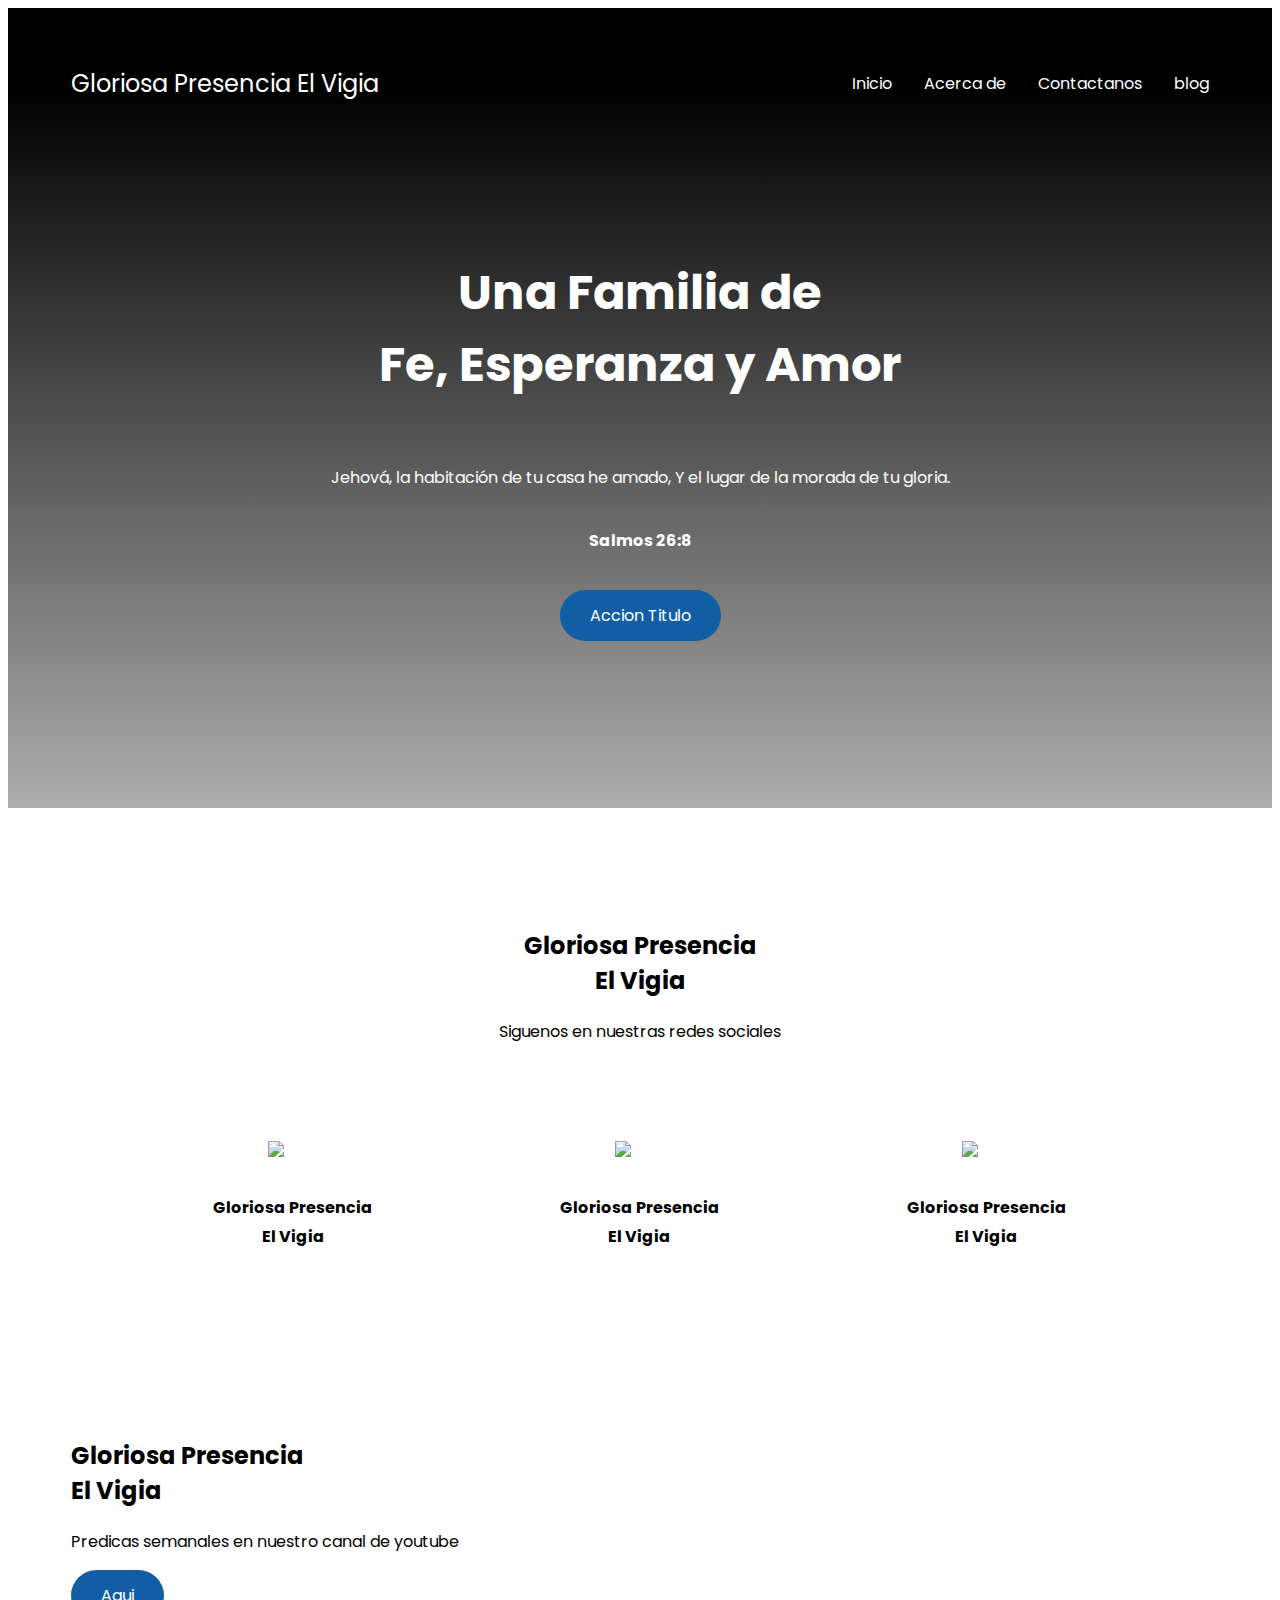
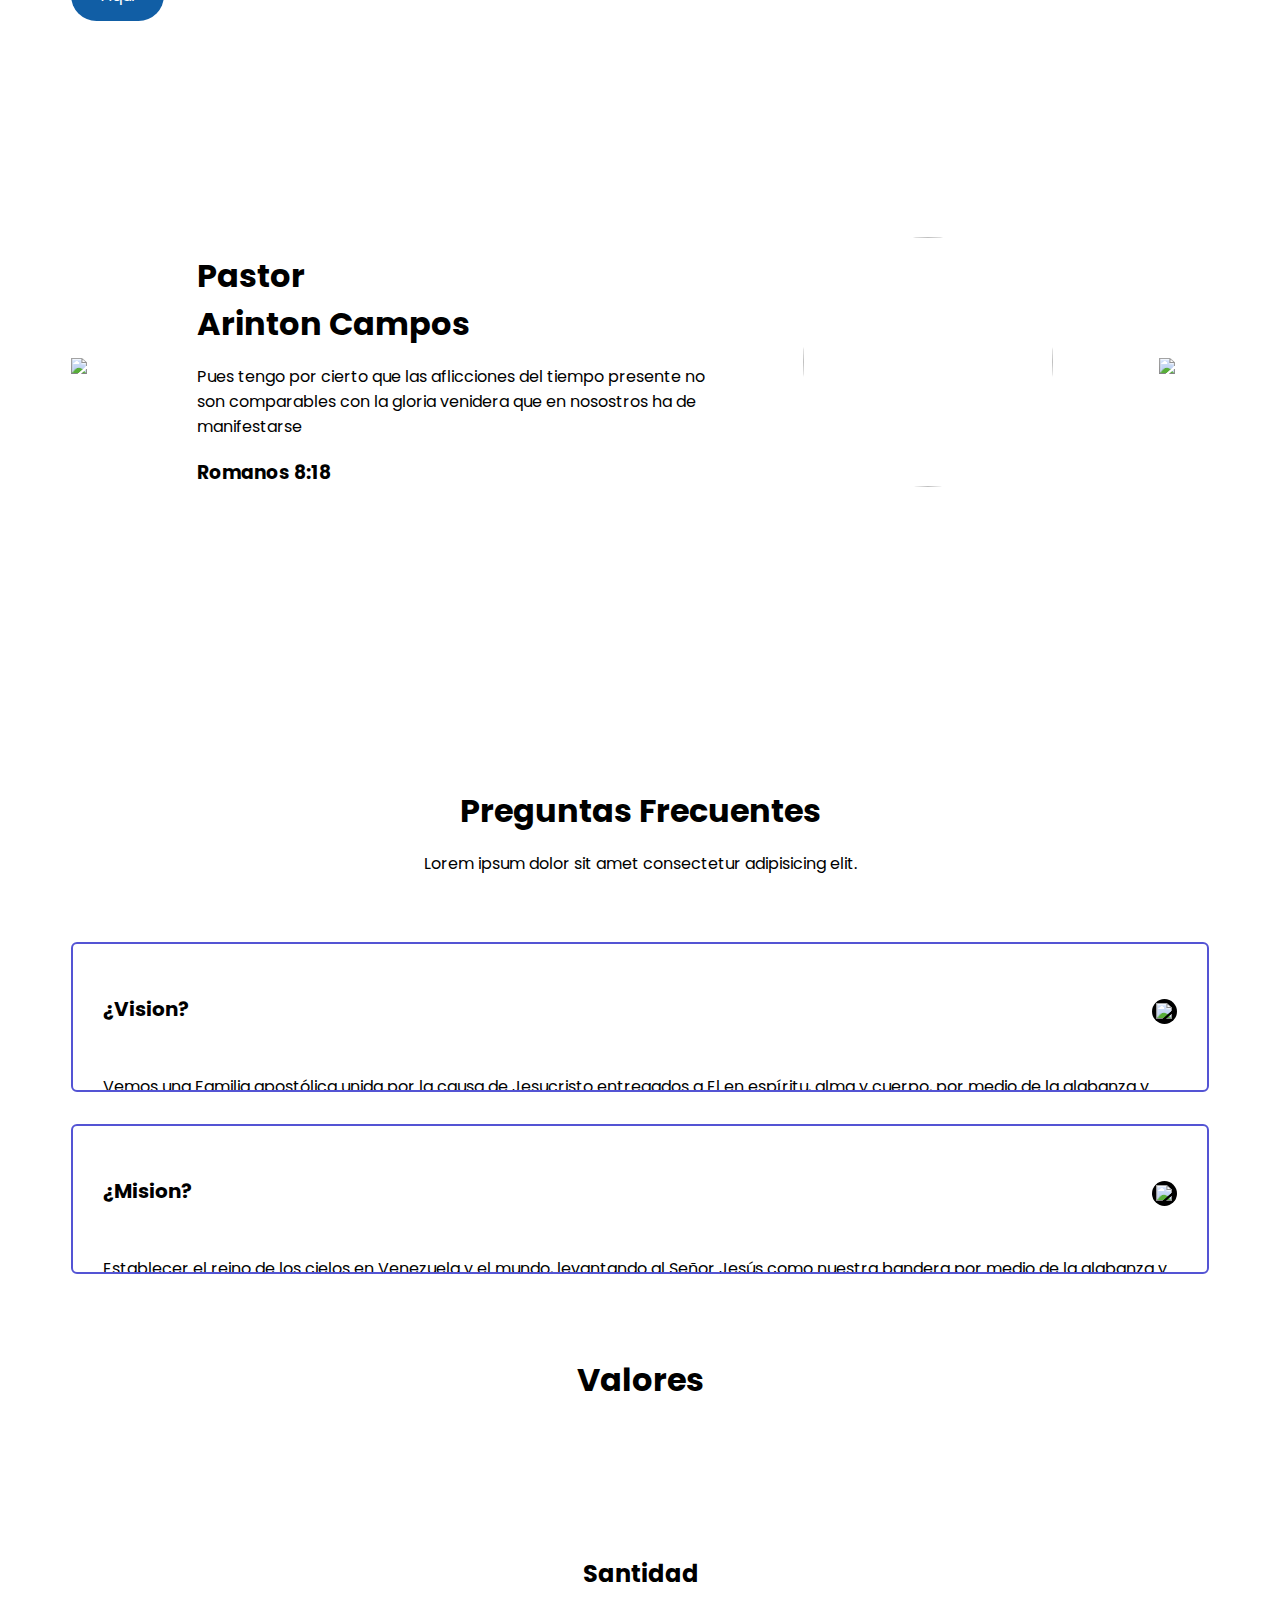
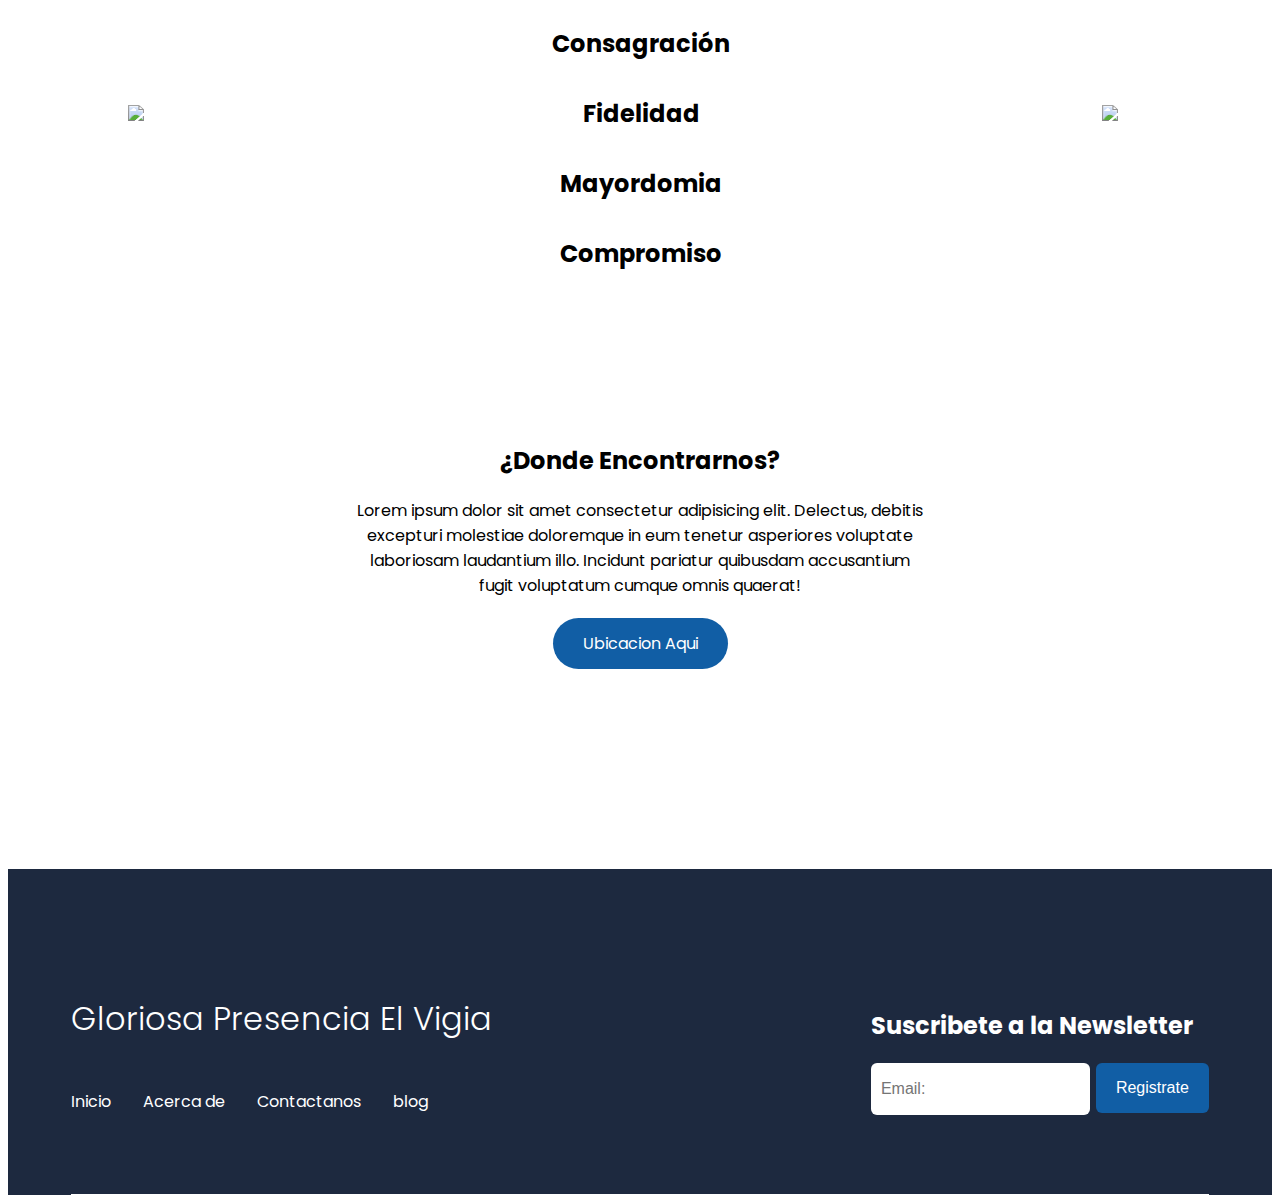
==== commit e7ef4ca8: "Add files via upload" ====
--- a/index.html
+++ b/index.html
@@ -26,11 +26,9 @@
     
     <header class="hero" id="inicio">
         <nav class="nav container">
-            
-            <img src="./images/photo.jpg" class="nav__logo">
-            
+
             <div class="nav logo">
-                <h2 class="nav__title">Gloriosa Presencia El Vigia</h2>
+                <h2 class="nav__title"><strong>Gloriosa Presencia El Vigia</strong></h2>
             </div>
 
             <ul class="nav__link nav__link--menu">
@@ -82,7 +80,7 @@
                 <img src="./images/facebook.svg" class="about__icon">
                     <h3>
                         <a href="https://www.facebook.com/profile.php?id=100068288993117" class="about__title">Gloriosa Presencia<br>El Vigia</a> 
-                     </h3>  
+                    </h3>  
             </article>
 
             <article class="about__icons">
@@ -99,13 +97,14 @@
         <div class="knowledge__container container">
             <div class="knowledge__texts">
                 <h2 class="knowledge__subtitle">Gloriosa Presencia<br>El Vigia</h2>
-                    <p class="knowledge__paragraph">Lorem ipsum, dolor sit amet consectetur adipisicing elit. Sunt dolor illo temporibus similique.</p>
-                <a href="#" class="cta">mas</a>
-            </div>
-            
-            <figure class="knowledge__picture">
-                <video src="./images/Predica.mp4" class="knowledge__video" controls></video>
-            </figure>
+                    <p class="knowledge__paragraph">Predicas semanales en nuestro canal de youtube</p>
+                <a href="#" class="cta">Aqui</a>
+            </div>
+            
+                <div class="knowledge__img">
+                    <a href="https://www.youtube.com/watch?v=Rm9DaOfofZU" class="knowledge__link" target="_blank"><img src="./images/youtube.svg" alt="" class="knowledge__youtube">
+                    </a>
+                </div>
         </div>
     </section>
 
@@ -205,22 +204,20 @@
     <section class="footer__container container">
         <nav class="nav nav--footer">
             <h2 class="footer__title">Gloriosa Presencia El Vigia</h2>
-
-            <ul class="nav__link nav__link--footer">
-                <li class="nav__items">
-                    <a href="#inicio" class="nav__links">Inicio</a>
-                </li>
-                <li class="nav__items">
-                    <a href="#acerca-de" class="nav__links">Acerca de</a>
-                </li>
-                <li class="nav__items">
-                    <a href="#contactanos" class="nav__links">Contactanos</a>
-                </li>
-                <li class="nav__items">
-                    <a href="#blog" class="nav__links">blog</a>
-                </li>
-            </ul>
-
+                <ul class="nav__link nav__link--footer">
+                    <li class="nav__items">
+                        <a href="#inicio" class="nav__links">Inicio</a>
+                    </li>
+                    <li class="nav__items">
+                        <a href="#acerca-de" class="nav__links">Acerca de</a>
+                    </li>
+                    <li class="nav__items">
+                        <a href="#contactanos" class="nav__links">Contactanos</a>
+                    </li>
+                    <li class="nav__items">
+                        <a href="#blog" class="nav__links">blog</a>
+                    </li>
+                </ul>
         </nav>
 
         <form class="footer__form" action="https://formspree.io/f/mpzedkgv"
@@ -235,16 +232,6 @@
     
     </section>
 
-    <section class="footer__copy container">
-        <div class="footer__social">
-            <a href="https://www.facebook.com/profile.php?id=100073681330942" class="footer__icons"><img src="./images/facebook 2.svg" class="footer__img"></a>
-            <a href="https://instagram.com/campos.2212?igshid=ZDdkNTZiNTM=" class="footer__icons"><img src="./images/instagram2.svg" class="footer__img"></a>
-            <a href="#" class="footer__icons"><img src="./images/whatsapp 2.svg" class="footer__img"></a>
-        </div>
-
-        <h3 class="footer__copyrigth">Derechos Reservados &copy; Nehemias Campos</h3>
-    </section>
-
 </footer>
 
 <script src="./js/slider.js"></script>
--- a/css/estilos.css
+++ b/css/estilos.css
@@ -1,6 +1,10 @@
 @import url('https://fonts.googleapis.com/css2?family=Poppins:wght@300;400;600;700&display=swap');
 
 /*enlaces*/
+
+html{
+    scroll-behavior: smooth;
+}
 
 :root{
     --padding-container: 100px 0;
@@ -20,7 +24,7 @@
     width: 90%;
     max-width: 1200px;
     margin: 0 auto;
-    overflow:hidden;
+    overflow: hidden;
     padding: var(--padding-container);
 
 }
@@ -34,7 +38,7 @@
     max-height: 800px;
     position: relative;
     display: grid;
-    grid-template-rows: 100px 1fr;
+    grid-template-rows: 150px 1fr;
     color: rgb(255, 255, 255);
 }
 
@@ -47,7 +51,7 @@
     left: 0;
     width: 100%;
     height: 100%;
-    background-image: linear-gradient(180deg, rgba(0, 0, 0, 0.937) 10%, rgba(0, 0, 0, 0.32) 100% ), url('../images/fondo.jpg');
+    background-image: linear-gradient(180deg, rgb(0, 0, 0) 10%, rgba(0, 0, 0, 0.32) 100%), url('../images/fondo.jpg');
     background-size: cover;
     background-position: center;
     z-index: -1;
@@ -56,7 +60,7 @@
 /*funciones de tamaños entre cada palabra .nav*/
 
 .nav{
-    --padding-container:0;
+    --padding-container: 0;
     height: 100%;
     display: flex;
     align-items: center;
@@ -99,6 +103,17 @@
 
 .nav__close{
     display: var(--show, none);
+}
+
+.nav__logo{
+    width: 130px;
+    height: 130px;
+    border-radius: 50%;
+    object-fit: cover;
+    object-position: 20% 0%;
+    margin-top: 10px;
+    margin-right: 20px;
+    margin-bottom: 10px;
 }
 
 /*Hero container*/
@@ -125,7 +140,7 @@
 
 .cta{
     display: inline-block;
-    background-color: #045097;
+    background-color: #115ea5;
     justify-self: center;
     color: #ffff;
     text-decoration: none;
@@ -188,8 +203,7 @@
 /*Knowledge*/
 
 .knowledge{
-    background-color: #e9d7f9;
-    background-image:  radial-gradient(#8f44f7 0.5px, transparent 0.5px), radial-gradient(#8f44f7 0.5px, #e9d7f9 0.5px);
+    background-color: #fff;
     background-size: 20px 20px;
     background-position: 0 0,10px 10px;
     overflow: hidden;
@@ -200,6 +214,7 @@
     grid-template-columns: 1fr 1fr;
     gap: 1em;
     align-items: center;
+    padding: 50px;
 }
 
 .knowledge__picture{
@@ -211,8 +226,10 @@
     margin-bottom: 15px;
 }
 
-.knowledge__img{
+.knowledge__video{
     width: 100%;
+    border: 1px solid;
+    border-radius: 5px;
     display: block;
 }
 
@@ -233,7 +250,7 @@
 .pastores__container{
     display: grid;
     grid-template-columns: 50px 1fr 50px;
-    gap: 2em;
+    gap: 1em;
     align-items: center;
 }
 
@@ -247,12 +264,14 @@
     grid-row: 1/2;
     opacity: 0;
     pointer-events: none;
+    padding: 50px;
 }
 
 .pastores__body--show{
     pointer-events: unset;
     opacity: 1;
     transition: opacity 1.5s ease-in-out;
+    padding: 50px;
 }
 
 .pastores__img{
@@ -263,12 +282,14 @@
     object-position: 100% 0%;
 }
 
-.pastores__text{
+.pastores__texts{
     max-width: 700px;
 }
 
-.subtitle{
-    margin-bottom: 5px;
+.pastores__subtitle{
+    margin-left: 10px;
+    margin-bottom: 10px;
+    text-align: left;
 }
 
 .subtitle__title{
@@ -277,7 +298,8 @@
 
 .pastores__review{
     display: grid;
-    gap: 2em;
+    margin-left: 10px;
+    margin-bottom: 10px;
 }
 
 .pastores__arrow{
@@ -285,6 +307,10 @@
     cursor: pointer;
 }
 
+.review__title{
+    margin-left: 10px;
+}
+
 /*questions*/
 
 .questions{
@@ -301,7 +327,7 @@
 .questions__padding{
     padding: 0;
     transition: padding .3s;
-    border: 1px solid #5454D4;
+    border: 2px solid #5454D4;
     border-radius: 6px;
 }
 
@@ -334,7 +360,7 @@
     align-items: center;
     align-self: flex-end;
     margin-left: 10px;
-    transition: transform .3s;
+    transition: transform .5s;
 }
 
 .questions__arrow--rotate{
@@ -344,54 +370,39 @@
 .questions__show{
     text-align: left;
     height: 0;
-    transition: heigth .6s;
+    transition: heigth .4s;
 }
 
 .questions__show--add{
-    text-align: center;
+    text-align: left;
     height: 0;
-    transition: heigth .6s;
-}
-
-.questions__show--add--add{
-    font-size: 1.2rem;
-    text-align: center;
-    height: 0;
-    transition: heigth .6s;
-    overflow: hidden;
+    transition: heigth .4s;
 }
 
 .questions__img{
     display: block;
 }
 
+.questions__subtitle{
+    margin-bottom: 20px;
+}
+
 .questions__copy{
-    width: 60%;
-    gap: 2em;
+    width: 50%;
     margin: 0 auto;
-    margin-bottom: 30px;
-}
-
-/*Valores*/
+    margin-bottom: 20px;
+}
+
+/*valores*/
 
 .valores{
     background-color: #fff;
 }
 
-.valores__subtitle{
+.valores__title{
     text-align: center;
-    font-size: 50px;
-    gap: 50px;
-    margin-bottom: 10px;
-    display: grid;
-}
-
-.valores__title{
-    height: 100%;
-    width: 100%;
     font-size: 2rem;
-    border: 1px solid #5454D4;
-    border-radius: 6px;
+    margin-top: 50px;
 }
 
 .valores__container{
@@ -419,11 +430,11 @@
     transition: opacity 1.5s ease-in-out;
 }
 
-.subtitle{
+.valores__subtitle{
+    text-align: center;
+    height: 100%;
+    width: 104%;
     font-size: 1.5rem;
-    margin-bottom: 5px;
-    height: 100%;
-    width: 103%;
 }
 
 .valores__arrow{
@@ -476,13 +487,12 @@
     overflow: hidden;
 }
 
-.footer_input{
+.footer__input{
     background-color: #fff;
     height: 50px;
     display: block;
     padding-left: 10px;
     border-radius: 6px;
-    gap: 2em;
     font-size: 1rem;
     outline: none;
     border: none;
@@ -494,7 +504,7 @@
     display: inline-block;
     height: 50px;
     padding: 0 20px ;
-    background-color: #045097;
+    background-color: #115ea5;
     border: none;
     font-size: 1rem;
     color: #fff;
@@ -524,15 +534,18 @@
 /*Media queries*/
 
 @media (max-width:800px){
+    .hero{
+        grid-template-rows: 120px 1fr;
+    }
+
     .nav__menu{
         display: block;
+        justify-items: center;
     }
 
     .nav__link--menu{
         position: fixed;
-        background-image: linear-gradient(180deg, rgba(0, 0, 0, 0.937) 10%, rgba(0, 0, 0, 0.85) 100% ), url('../images/fondo.jpg');
-        background-size: cover;
-        background-position: center;
+        background-color: rgb(0, 0, 0);
         top: 0;
         left: 0;
         height: 100%;
@@ -547,6 +560,19 @@
         transition: .7s opacity;
     }
 
+    .nav__link--menu::before{
+        content: "";
+        position: absolute;
+        top: 0;
+        left: 0;
+        width: 100%;
+        height: 100%;
+        background-image: linear-gradient(180deg, rgba(0, 0, 0, 0.975) 10%, rgba(0, 0, 0, 0.32) 100% ), url('../images/fondo.jpg');
+        background-size: cover;
+        background-position: center;
+        z-index: -1;
+    }
+
     .nav__link--show{
         --show: block;
         opacity: 1;
@@ -561,6 +587,17 @@
         cursor: pointer;
     }
 
+    .nav__logo{
+        width: 35%;
+        height: 90%;
+        margin-right: 10px;
+        margin-bottom: 10px;
+    }
+
+    .nav__title{
+        font-size: 1.2rem;
+    }
+
     .hero__title{
         font-size: 2.5rem;
     }
@@ -586,7 +623,7 @@
     }
 
     .pastores__container{
-        grid-template-columns: 30px 1fr 30px;
+        grid-template-columns: 20px 1fr 20px;
     }
 
     .pastores__body{
@@ -596,22 +633,37 @@
         justify-items: center;
     }
 
+    .pastores__subtitle{
+        font-size: 18px;
+        margin-left: 0;
+        margin-bottom: 20px;
+        text-align: center;
+    }
+
+    .pastores__review{
+        margin-left: 0;
+        text-align: center;
+    }
+
+    .review__title{
+        font-size: 18px;
+        margin-left: 0;
+        text-align: center;
+    }
+
     .pastores__img{
-        width: 200px;
-        height: 200px;
-    }
-
-    .questions__copy{
-        width: 100%;
-    }
-
-    .valores__title{
-        height: 100%;
-        width: 99%;
+        width: 150px;
+        height: 150px;
     }
 
     .valores__container{
         grid-template-columns: 30px 1fr 30px;
+    }
+
+    .valores__subtitle{
+        font-size: 20px;
+        height: 100%;
+        width: 100%;
     }
 
     .valores__body{
@@ -621,6 +673,14 @@
         justify-items: center;
     }
 
+    .valores__arrow{
+        width: 110%;
+    }
+
+    .questions__copy{
+        width: 100%;
+    }
+
     .footer__container{
         flex-wrap: wrap;
     }
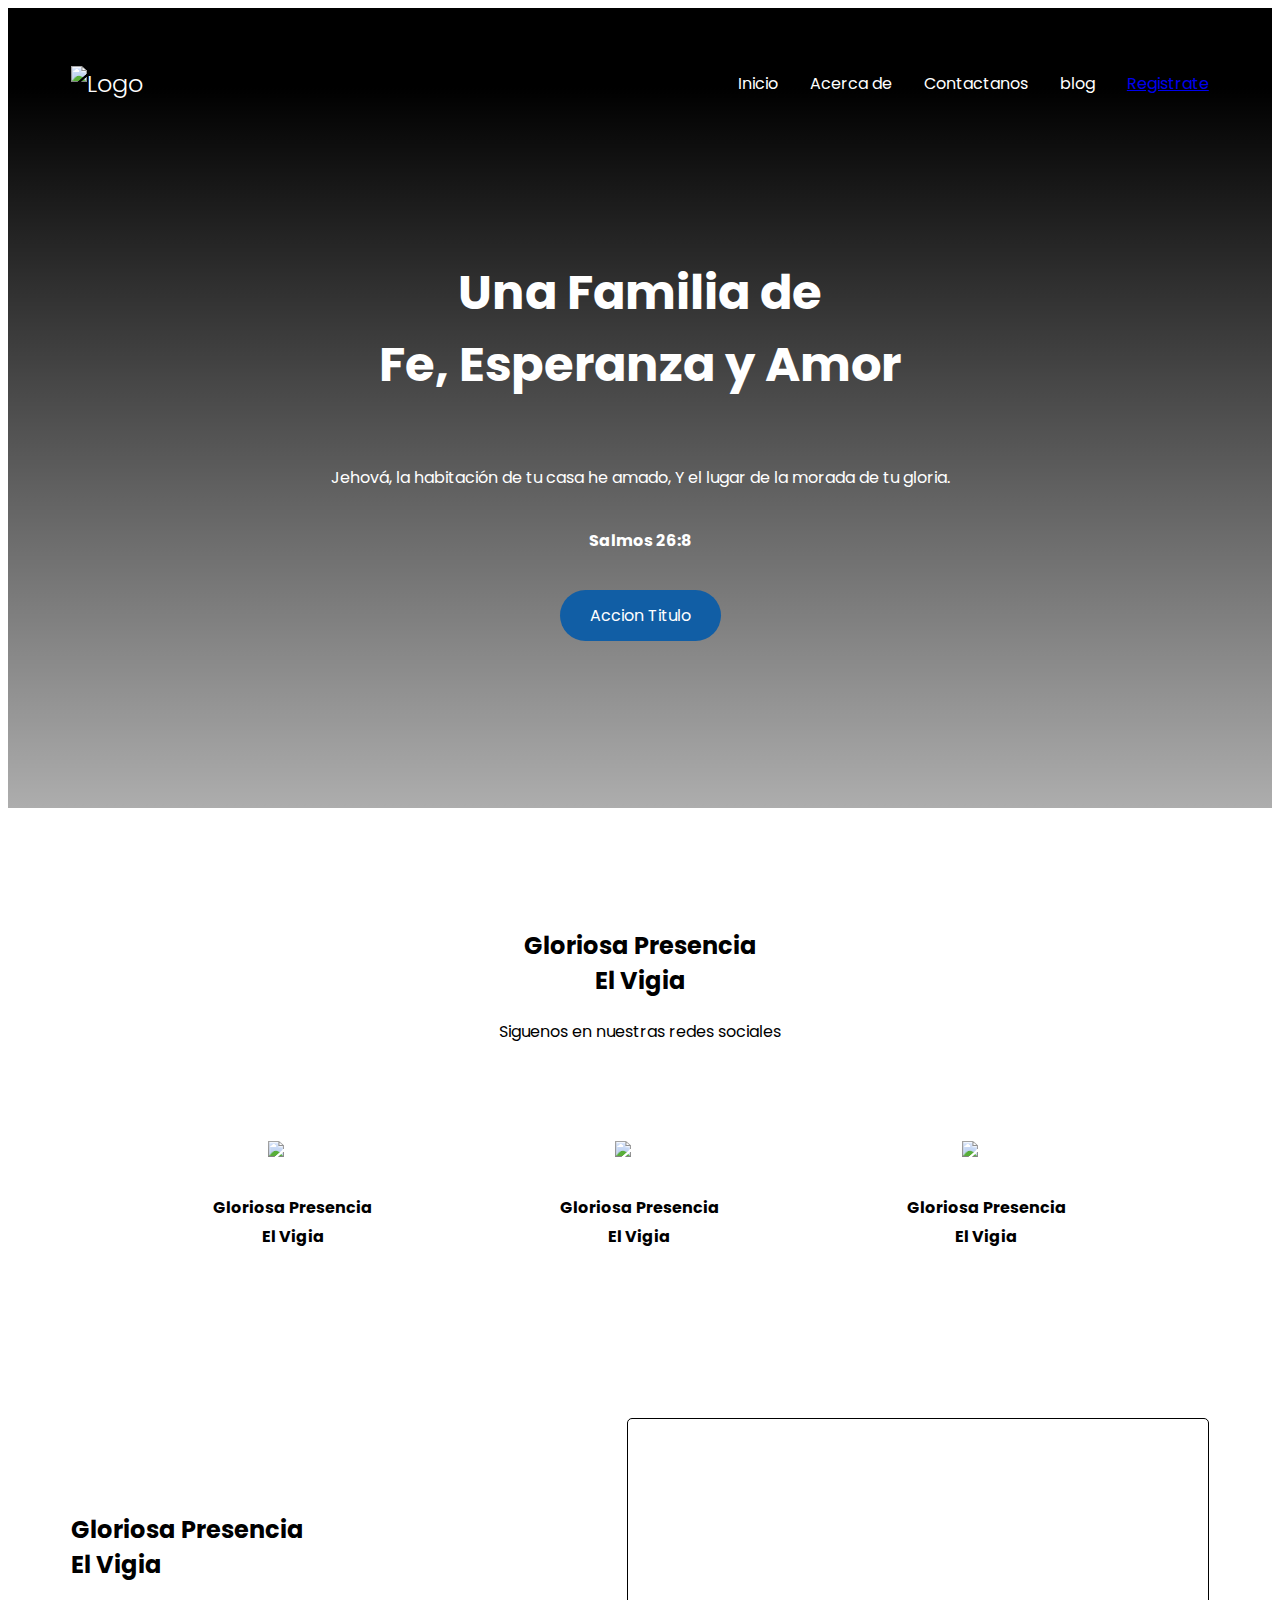
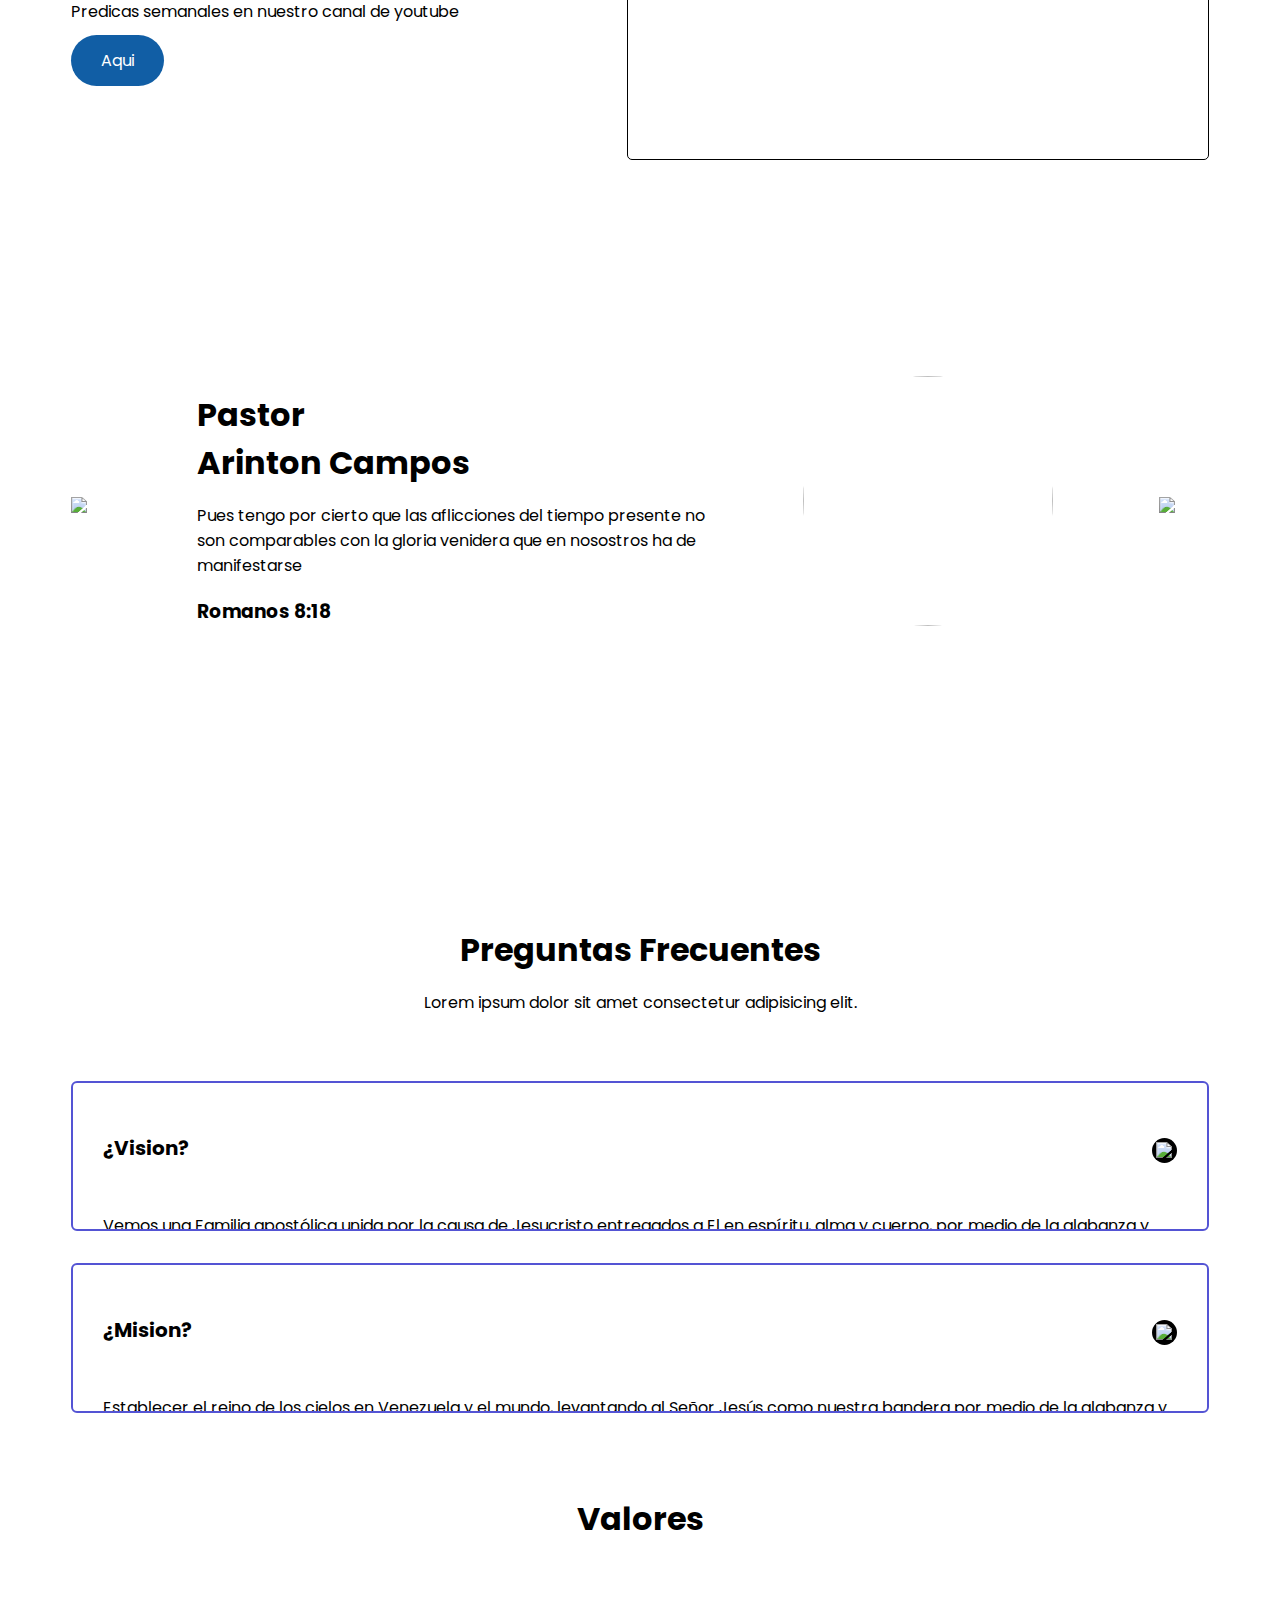
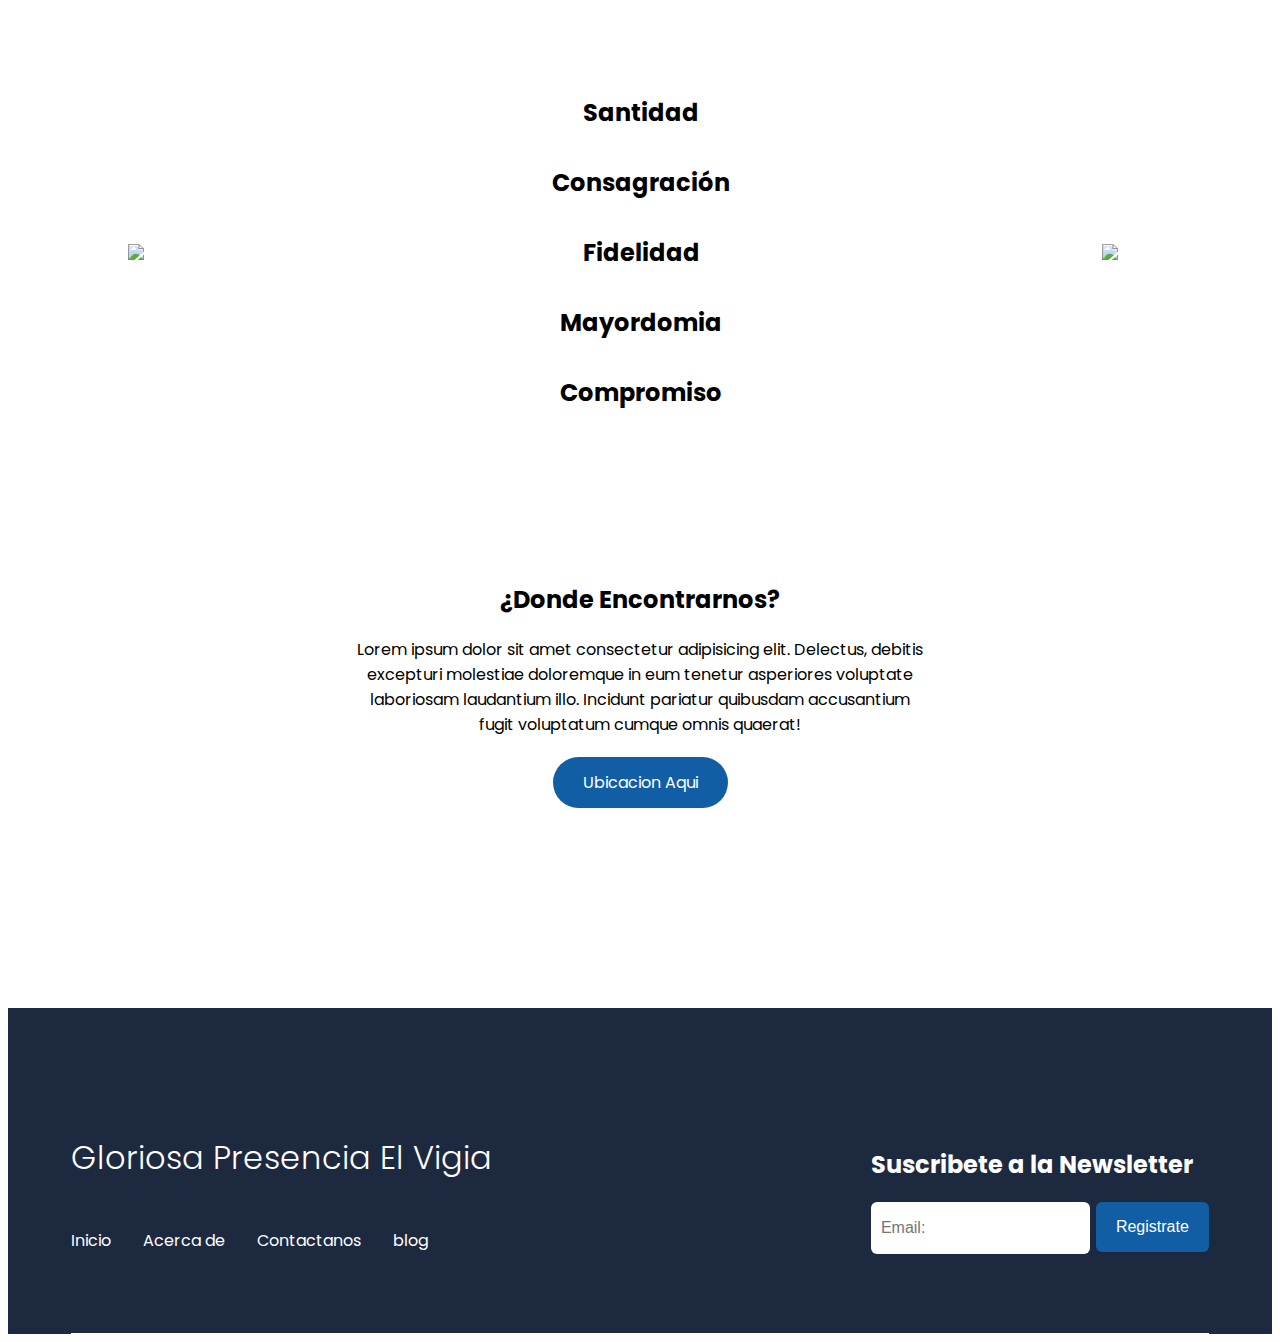
==== commit 59bfe907: "Add files via upload" ====
--- a/index.html
+++ b/index.html
@@ -28,7 +28,7 @@
         <nav class="nav container">
 
             <div class="nav logo">
-                <h2 class="nav__title"><strong>Gloriosa Presencia El Vigia</strong></h2>
+                <img src="./images/logo gloriosa presencia.png" alt="Logo" class="nav__title">
             </div>
 
             <ul class="nav__link nav__link--menu">
@@ -43,6 +43,9 @@
                 </li>
                 <li class="nav__items">
                     <a href="#blog" class="nav__links">blog</a>
+                </li>
+                <li class="nav__items">
+                    <a href="./Registro/Practica html/index.html" class="nav__links--registro">Registrate</a>
                 </li>
                     <img src="./images/close.svg" class="nav__close">
             </ul>
--- a/css/estilos.css
+++ b/css/estilos.css
@@ -68,6 +68,7 @@
 
 .nav__title{
     font-weight: 300;
+    font-size: 1.5rem;
 }
 
 .nav__link{
@@ -77,7 +78,6 @@
     grid-auto-flow: column;
     grid-auto-columns: max-content;
     gap: 2em;
-
 }
 
 .nav__items{
@@ -103,17 +103,6 @@
 
 .nav__close{
     display: var(--show, none);
-}
-
-.nav__logo{
-    width: 130px;
-    height: 130px;
-    border-radius: 50%;
-    object-fit: cover;
-    object-position: 20% 0%;
-    margin-top: 10px;
-    margin-right: 20px;
-    margin-bottom: 10px;
 }
 
 /*Hero container*/
@@ -148,6 +137,10 @@
     border-radius: 32px; 
 }
 
+.cta:hover{
+    background-color: #306ea9;
+}
+
 /*About */
 
 .about{
@@ -217,20 +210,56 @@
     padding: 50px;
 }
 
-.knowledge__picture{
-    max-width: 500px;
-}
-
 .knowledge__paragraph{
     line-height: 1.7;
-    margin-bottom: 15px;
-}
-
-.knowledge__video{
-    width: 100%;
+    margin-bottom: 10px;
+}
+
+.knowledge__subtitle{
+    margin-bottom: 10px;
+}
+
+.knowledge__img{
+    width: 580px;
+    height: 340px;
     border: 1px solid;
     border-radius: 5px;
-    display: block;
+    margin: 0 auto;
+    background-image: url('../images/photo.jpg');
+    background-size: cover;
+    background-position: 100% 0%;
+    position: relative;
+    overflow: hidden;
+    z-index: 0;
+    transition: transform .2s;
+}
+
+.knowledge__img:hover{
+    transform: scale(1.01);
+}
+
+.knowledge__link{
+    display: grid;
+    place-items: center;
+    inset: 0;
+    width: 100%;
+    height: 100%;
+    z-index: -1;
+}
+
+.knowledge__youtube:hover{
+    width: 120px;
+}
+
+.knowledge__link:hover::after{
+    content: "";
+    display: grid;
+    place-items: center;
+    background-color: #00000037;
+    position: absolute;
+    width: 100%;
+    height: 500%;
+    z-index: -1;
 }
 
 /* Pastores*/
@@ -512,25 +541,6 @@
     cursor: pointer;
 }
 
-.footer__copy{
-    --padding-container: 30px 0;
-    text-align: center;
-    color: #fff;
-}
-
-.footer__copyrigth{
-    font-weight: 300;
-}
-
-.footer__icons{
-    display: inline-flex;
-    margin-bottom: 10px;
-}
-
-.footer__img{
-    width: 30px;
-}
-
 /*Media queries*/
 
 @media (max-width:800px){
@@ -587,13 +597,6 @@
         cursor: pointer;
     }
 
-    .nav__logo{
-        width: 35%;
-        height: 90%;
-        margin-right: 10px;
-        margin-bottom: 10px;
-    }
-
     .nav__title{
         font-size: 1.2rem;
     }
@@ -608,6 +611,11 @@
 
     .about__icons:last-of-type{
         grid-column: 1/-1;
+    }
+
+    .knowledge__subtitle{
+        font-size: 20px;
+        margin-bottom: 20px;
     }
 
     .knowledge__container{
@@ -617,9 +625,16 @@
         text-align: center;
     }
 
-    .knowledge__picture{
+    .knowledge__img{
         grid-row: 1/2;
         justify-self: center;
+        height: 150%;
+        width: 100%;
+        background-position: 10% 20%;
+    }
+
+    .knowledge__link{
+        background-color: rgba(0, 0, 0, 0.087)
     }
 
     .pastores__container{
@@ -725,7 +740,7 @@
 
     .pastores__container{
         grid-template-columns: 28px 1fr 28px;
-        gap: .9em;
+        gap: .2em;
     }
 
     .pastores__arrow{
@@ -776,6 +791,3 @@
 
 
 
-
-
-
